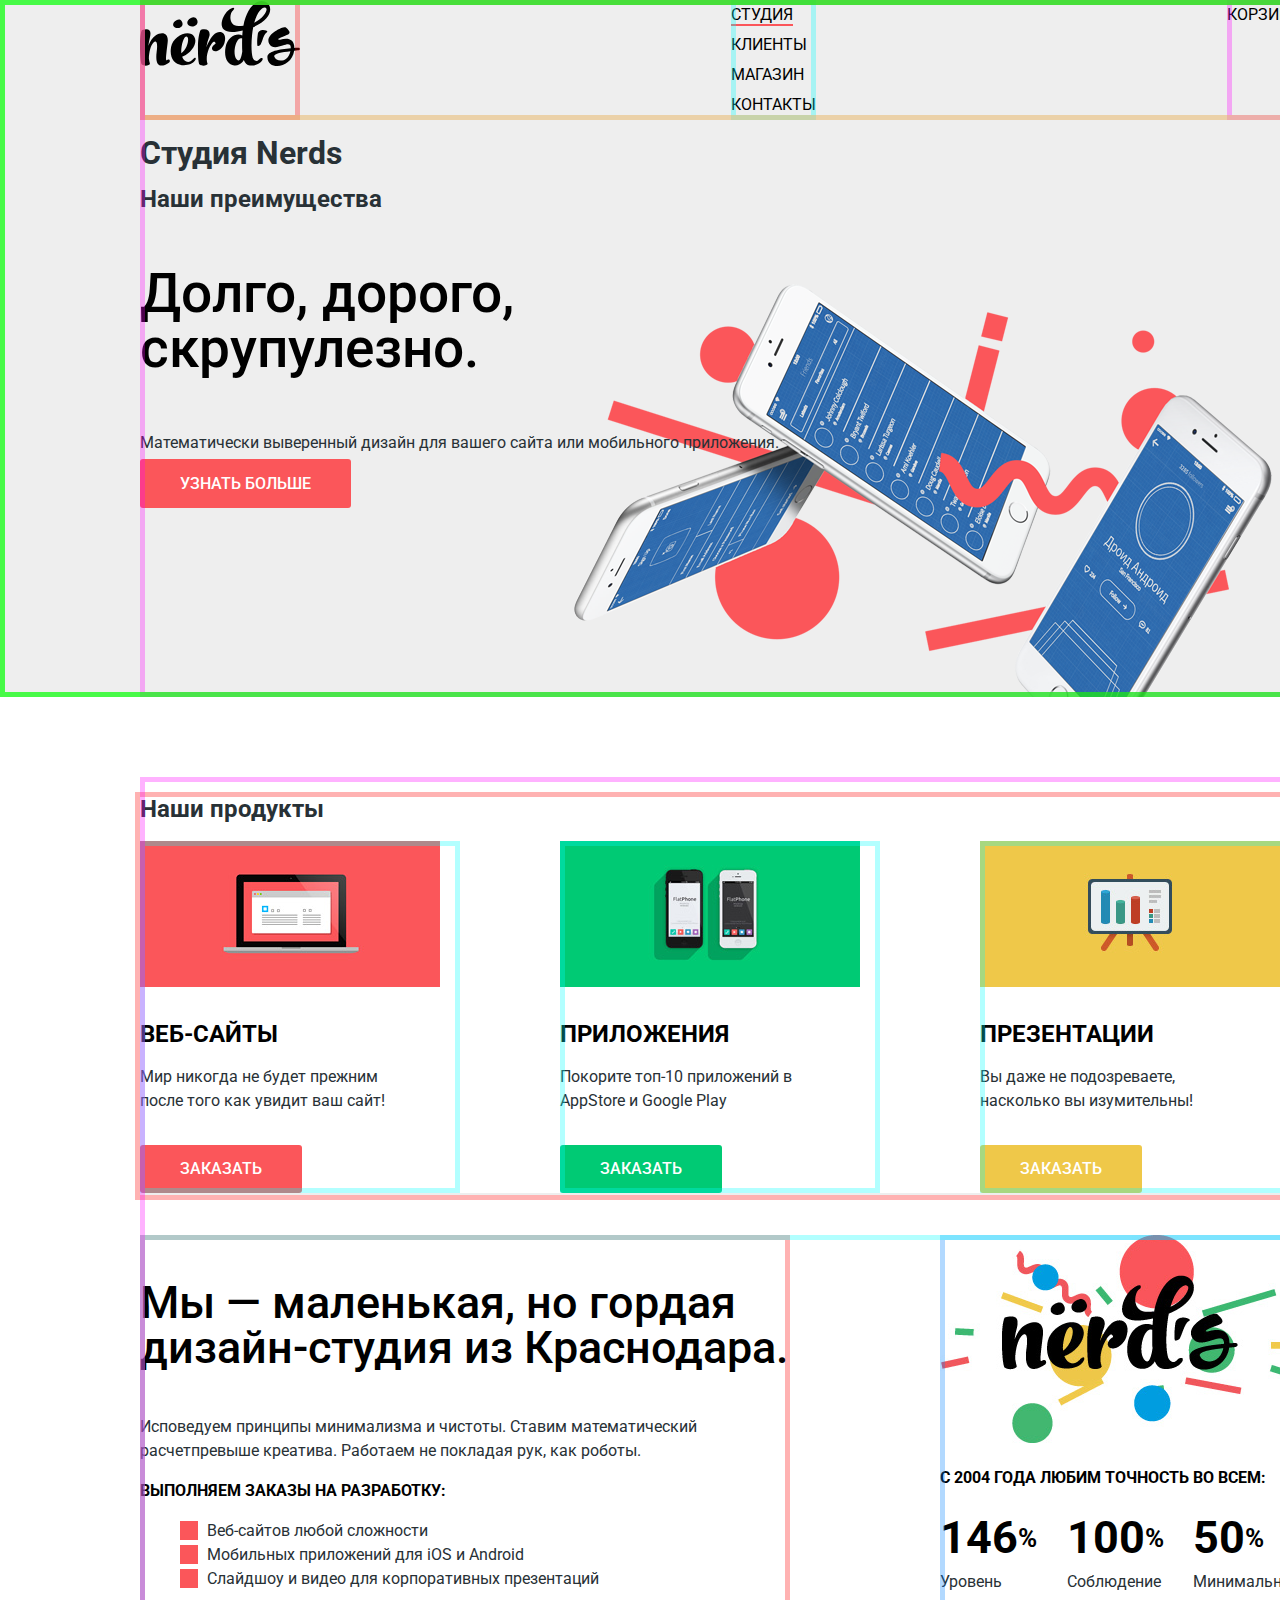
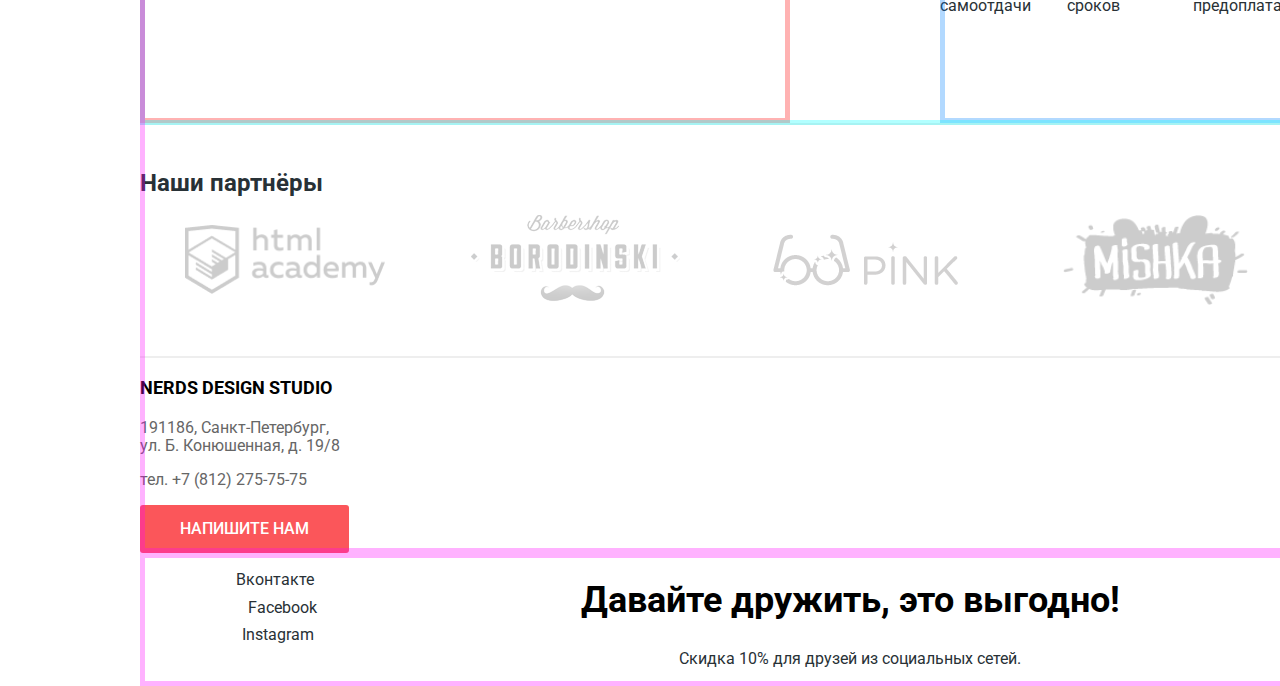
==== index.html @ 09bc208f "Adds grid for index.html" ====
<!DOCTYPE html>
<html class="page" lang="ru">

<head>
  <meta charset="UTF-8">
  <meta name="viewport" content="width=device-width, initial-scale=1.0">
  <title>Студия Nerds</title>
  <link rel="preconnect" href="https://fonts.googleapis.com">
  <link rel="preconnect" href="https://fonts.gstatic.com" crossorigin>
  <link href="https://fonts.googleapis.com/css2?family=Roboto:wght@400;500;700&display=swap" rel="stylesheet">
  <link rel="stylesheet" href="css/normalize.css">
  <link rel="stylesheet" href="css/style.css">
  <link rel="icon" href="favicon.ico">
  <link rel="icon" href="favicon/icon.svg" type="image/svg+xml">
  <link rel="apple-touch-icon" href="favicon/180.png">
  <link rel="manifest" href="manifest.webmanifest">
</head>

<body class="page-body">

  <header class="main-header">
    <div class="container">
      <nav class="main-navigation">
        <a class="main-header-logo">
          <img src="img/logo.svg" alt="Логотип студии Nerds" width="160" height="65">
        </a>
        <ul class="site-navigation">
          <li class="site-navigation-current">
            <a>Студия</a>
          </li>
          <li>
            <a href="blank.html">Клиенты</a>
          </li>
          <li>
            <a href="catalog.html">Магазин</a>
          </li>
          <li>
            <a href="blank.html">Контакты</a>
          </li>
        </ul>
        <div class="user-navigation">
          <a class="cart-link" href="#">Корзина</a>
        </div>
      </nav>

      <h1>Студия Nerds</h1>

      <section class="features">
        <h2>Наши преимущества</h2>
        <ul class="features-list">
          <li class="features-item">
            <h3>Долго, дорого, <br>скрупулезно.</h3>
            <p>Математически выверенный дизайн для вашего сайта или мобильного приложения.</p>
            <a class="button" href="blank.html">Узнать больше</a>
          </li>
          <!--
        <li class="features-item">
          <h3>Любим математику как никто другой</h3>
          <p>Никакого креатива, только математические формулы для расчета идеальных пропорций</p>
          <a class="button" href="blank.html">Узнать больше</a>
        </li>
        <li class="features-item">
            <h3>Только ночь, только хардкор</h3>
            <p>Работать днем, как все? Мы против этого. Ближе к полуночи работа только начинается.</p>
            <a class="button" href="blank.html">Узнать больше</a>
        </li>
        -->
        </ul>
      </section>

    </div>
  </header>

  <main class="container">

    <section class="products">
      <h2>Наши продукты</h2>
      <ul class="products-list">
        <li class="products-item">
          <h3>Веб-сайты</h3>
          <p>Мир никогда не будет прежним после того как увидит ваш сайт!</p>
          <div class="products-image">
            <img src="img/illustration-1.png" alt="Веб-сайт" width="300" height="146">
          </div>
          <button class="button products-button products-button-site" type="button">Заказать</button>
        </li>
        <li class="products-item">
          <h3>Приложения</h3>
          <p>Покорите топ-10 приложений в AppStore и Google Play</p>
          <div class="products-image">
            <img src="img/illustration-2.png" alt="Приложение" width="300" height="146">
          </div>
          <button class="button products-button products-button-app" type="button">Заказать</button>
        </li>
        <li class="products-item">
          <h3>Презентации</h3>
          <p>Вы даже не подозреваете, насколько вы изумительны!</p>
          <div class="products-image">
            <img src="img/illustration-3.png" alt="Презентация" width="300" height="146">
          </div>
          <button class="button products-button products-button-presentaion" type="button">Заказать</button>
        </li>
      </ul>
    </section>

    <section class="about">
      <!-- <h2>О студии</h2> -->
      <div class="about-text">
        <p class="about-intro">Мы — маленькая, но гордая<br> дизайн-студия из Краснодара.</p>
        <p>Исповедуем принципы минимализма и чистоты. Ставим математический расчетпревыше креатива. Работаем не покладая
          рук, как роботы.</p>
        <p class="about-list-header">Выполняем заказы на разработку:</p>
        <ul class="about-list">
          <li>Веб-сайтов любой сложности</li>
          <li>Мобильных приложений для iOS и Android</li>
          <li>Слайдшоу и видео для корпоративных презентаций</li>
        </ul>
      </div>
      <div class="about-statistics">
        <img src="img/nerds-illustration.png" alt="Логотип Nerds" width="360" height="208">
        <p class="about-list-header">с 2004 года Любим точность во всем:</p>
        <dl class="about-table">
          <div class="about-table-item">
            <dt class="about-table-header">146<span>%</span></dt>
            <dd class="about-table-text">Уровень самоотдачи</dd>
          </div>
          <div class="about-table-item">
            <dt class="about-table-header">100<span>%</span></dt>
            <dd class="about-table-text">Соблюдение сроков</dd>
          </div>
          <div class="about-table-item">
            <dt class="about-table-header">50<span>%</span></dt>
            <dd class="about-table-text">Минимальная предоплата</dd>
          </div>
        </dl>
      </div>
    </section>

    <section class="partners">
      <h2>Наши партнёры</h2>
      <ul class="partners-list">
        <li class="partners-item">
          <a class="partners-link" href="blank.html" target="_blank">
            <!-- <span>HTML Academy</span> -->
            <img src="img/htmlacademi.png" width="200" height="68" alt="Бородинский">
          </a>
        </li>
        <li class="partners-item">
          <a class="partners-link" href="blank.html" target="_blank">
            <!-- <span>Borodinski</span> -->
            <img src="img/borodinski.png" width="209" height="90" alt="Бородинский">
          </a>
        </li>
        <li class="partners-item">
          <a class="partners-link" href="blank.html" target="_blank">
            <!-- <span>Pink</span> -->
            <img src="img/pink.png" width="185" height="52" alt="Бородинский">
          </a>
        </li>
        <li class="partners-item">
          <a class="partners-link" href="blank.html" target="_blank">
            <!-- <span>Mishka</span> -->
            <img src="img/mishka.png" width="185" height="52" alt="Бородинский">
          </a>
        </li>
      </ul>
    </section>

    <section class="contacts">
      <div>
        <h2>Nerds design studio</h2>
        <p>
          191186, Санкт-Петербург,<br>
          ул. Б. Конюшенная, д. 19/8<br>
        </p>
        <p>тел. +7 (812) 275-75-75</p>
        <button class="button" type="button">Напишите нам</button>
      </div>
    </section>
  </main>

  <footer class="main-footer">
    <div class="container">
      <section class="footer-social">
        <ul>
          <li>
            <a class="social-button" href="#">
              <span>Вконтакте</span>
              <svg width="27" height="15" viewBox="0 0 27 15" fill="none" xmlns="http://www.w3.org/2000/svg">
                <path
                  d="M16.138 11.51C17.094 11.201 18.318 13.55 19.621 14.449C20.599 15.13 21.348 14.983 21.348 14.983L24.821 14.933C24.821 14.933 26.636 14.821 25.778 13.379C25.707 13.259 25.275 12.31 23.193 10.357C21.016 8.31404 21.311 8.64504 23.932 5.11304C25.529 2.96004 26.168 1.64504 25.968 1.08504C25.776 0.546037 24.603 0.686037 24.603 0.686037L20.69 0.713037C20.309 0.714037 19.986 0.832037 19.839 1.22804C19.836 1.23204 19.218 2.89404 18.394 4.30704C16.653 7.29604 15.958 7.45504 15.67 7.26804C15.009 6.83504 15.176 5.53104 15.176 4.60404C15.176 1.70704 15.608 0.499037 14.33 0.187037C13.903 0.0830374 13.591 0.0150374 12.502 0.00503741C11.11 -0.0159626 9.92797 0.00503743 9.25797 0.334037C8.81297 0.557037 8.47197 1.04604 8.67897 1.07404C8.93897 1.10904 9.52197 1.23404 9.83397 1.66004C10.235 2.21204 10.223 3.44904 10.223 3.44904C10.223 3.44904 10.452 6.86004 9.68297 7.28304C9.15497 7.57304 8.43297 6.98104 6.87997 4.26704C6.08697 2.87904 5.48797 1.34504 5.48797 1.34504C5.48797 1.34504 5.37197 1.06004 5.16197 0.904037C4.91197 0.719037 4.56197 0.660037 4.56197 0.660037L0.84797 0.684037C0.84797 0.684037 0.28997 0.700037 0.0849697 0.946037C-0.0970303 1.16404 0.0699697 1.61404 0.0699697 1.61404C0.0699697 1.61404 2.97897 8.49504 6.27297 11.961C9.29297 15.143 12.725 14.932 12.725 14.932H14.28C14.28 14.932 14.749 14.878 14.989 14.62C15.213 14.38 15.203 13.929 15.203 13.929C15.203 13.929 15.172 11.82 16.138 11.51Z"
                  fill="white" />
              </svg>
            </a>
          </li>
          <li>
            <a class="social-button" href="#">
              <span>Facebook</span>
              <svg width="12" height="22" viewBox="0 0 12 22" fill="none" xmlns="http://www.w3.org/2000/svg">
                <path d="M12 4V0H8C5.79086 0 4 1.79086 4 4V8H0V12H4V22H8V12H12V8H8V4H12Z" fill="white" />
              </svg>
            </a>
          </li>
          <li>
            <a class="social-button" href="#">
              <span>Instagram</span>
              <svg width="21" height="21" viewBox="0 0 21 21" fill="none" xmlns="http://www.w3.org/2000/svg">
                <path fill-rule="evenodd" clip-rule="evenodd"
                  d="M3 0H18C19.65 0 21 1.35 21 3V18C21 19.65 19.65 21 18 21H3C1.35 21 0 19.65 0 18V3C0 1.35 1.35 0 3 0ZM14 10.5C14 8.57 12.43 7 10.5 7C8.57 7 7 8.57 7 10.5C7 12.43 8.57 14 10.5 14C12.43 14 14 12.43 14 10.5ZM3 18V9H4.181C4.0626 9.49127 4.00186 9.99467 4 10.5C4 14.0899 6.91015 17 10.5 17C14.0899 17 17 14.0899 17 10.5C16.9986 9.99464 16.9379 9.49118 16.819 9H18V18H3ZM14 7H18V3H14V7Z"
                  fill="white" />
              </svg>
            </a>
          </li>
        </ul>
        <div>
          <h2>Давайте дружить, это выгодно!</h2>
          <p>Скидка 10% для друзей из социальных сетей.</p>
        </div>
      </section>

    </div>
  </footer>

  <!-- <section class="modal">
    <h2>Напишите нам</h2>
    <form class="modal-form" action="https://echo.htmlacademy.ru" method="POST">
      <p>
        <label for="email-name">Ваше имя:</label>
        <input id="email-name" type="text" name="name" placeholder="Имя Фамилия">
      </p>
      <p>
        <label for="email-name">Ваш email:</label>
        <input id="email-name" type="email" name="email" placeholder="email@example.com ">
      </p>
      <label for="email-text">Текст письма:</label><br>
      <textarea name="text" id="email-text" cols="30" rows="10">В свободной форме</textarea>
      <button class="button" type="submit">Отправить</button>
    </form>
    <button class="modal-close" type="button">Закрыть</button>
  </section> -->
</body>

</html>
---- css/style.css ----
/* Variables */

:root {
  
  --basic-black: #000000;

  --basic-gray-extra-light: #EEEEEE;
  --basic-gray-light: #DFDFDF;
  --basic-gray-dark: #D5D5D5;
  --basic-gray-stroke: #D7DCDE;
  --basic-gray-extra-dark: #666666;
  --basic-gray-super-dark: #444444;
  --basic-gray: #283136;


  --basic-white: #FFFFFF;

  --basic-red: #FB565A;
  --basic-red-dark: #E74246;
  --basic-red-extra-dark: #D7373B;

  --basic-green: #00CA74;
  --basic-green-dark: #00BC6C;
  --basic-green-extra-dark: #00AA62;

  --basic-yellow: #EFC849;
  --basic-yellow-dark: #EAB534;
  --basic-yellow-extra-dark: #E5A722;

}

/* Global */

.page-body {
  min-width: 1440px;
  margin: 0;
  padding: 0;
  font-family: "Roboto", Arial, sans-serif;
  font-size: 16px;
  line-height: 24px;
  font-weight: 400;
  color: var(--basic-gray);
  background-color: var(--basic-white);

  min-height: 100%;
  display: grid;
  grid-template-rows: min-content 1fr min-content;
  align-content: flex-start;
}

a {
  text-decoration: none;
}

img {
  max-width: 100%;
  height: auto;
}


/* Grid */

.page {
  height: 100%;
}

/* Main header */

.main-header {
  margin-bottom: 80px;
  background-color: var(--basic-gray-extra-light);
  outline: 5px solid rgba(0, 255, 0, 0.7);
  outline-offset: -5px;
}

/* Main navigation */

.main-navigation {
  display: grid;
  grid-template-columns: 180px 1fr min-content;
  line-height: 30px;
  color: var(--basic-black);
  text-transform: uppercase;
  outline: 5px solid rgba(231, 182, 103, 0.517);
  outline-offset: -5px;
  margin-bottom: 0;
}

/* Container */

.container {
  width: 1160px;
  margin: 0 auto;
  outline: 5px solid rgba(255, 0, 255, 0.3);
  outline-offset: -5px;
}

/* Logo */

.main-header-logo {
  justify-self: start;
  outline: 5px solid rgba(255, 0, 0, 0.3);
  outline-offset: -5px;
}

/* Site navigation */

.site-navigation {
  margin: 0;
  padding: 0;
  justify-self: center;
  list-style: none;
  outline: 5px solid rgba(0, 255, 255, 0.3);
  outline-offset: -5px;
}

.site-navigation-current a:not([href]) {
  border-bottom: 2px solid var(--basic-red);
}

/* User navigation */

.user-navigation {
  justify-self: end;
  outline: 5px solid rgba(255, 0, 255, 0.3);
  outline-offset: -5px;
}

.site-navigation a,
.user-navigation a {
  color: var(--basic-black);
}

.site-navigation a:hover,
.site-navigation a:focus,
.user-navigation a:hover,
.user-navigation a:focus {
  color: var(--basic-red);
}

.site-navigation a:active,
.user-navigation a:active {
  color: var(--basic-black);
  opacity: 0.3;
}

/* Features */

.features {
  background-color: var(--basic-gray-extra-light);
}

.features-list {
  margin: 0;
  padding: 0;
  list-style: none;
  background-color: #EEEEEE;
}

.features-item {
  min-height: 431px;
  background-image: url("../img/index-slide-1.png");
  background-position: 100% 0%;
  background-repeat: no-repeat;
  /* background-position: 100% 50%;
  background-repeat: no-repeat; */
}

.features-item h3 {
  color: var(--basic-black);
  font-size: 55px;
  line-height: 55px;
  font-weight: 500;
}

/* Products */

.products {
  border-bottom: 2px solid var(--basic-gray-extra-light);
  outline: 5px solid rgba(255, 0, 0 , 0.3);
  margin-bottom: 40px;
}

.products-list {
  display: grid;
  grid-template-columns: 1fr 1fr 1fr;
  column-gap: 100px;
  margin: 0;
  padding: 0;
  list-style: none;
}

.products-item {
  display: grid;
  justify-content: left;
  outline: 5px solid rgba(0, 255, 255 , 0.3);
  outline-offset: -5px;
}

.products-image {
  margin-bottom: 25px;
  order: -1;
}

.products-button {
  justify-self: left;
}

.products-item h3 {
  color: var(--basic-black);
  font-size: 24px;
  line-height: 30px;
  font-weight: 700;
  text-transform: uppercase;
  margin: 0;
  margin-bottom: 16px;
}

.products-item p {
  width: 260px;
  margin: 0;
  margin-bottom: 32px;
}

/* About */

.about {
  min-height: 488px;
  display: grid;
  grid-template-columns: 650px 360px;
  grid-gap: 150px;
  border-bottom: 2px solid var(--basic-gray-extra-light);
  margin-bottom: 46px;

  outline: 5px solid rgba(0, 255, 255 , 0.3);
  outline-offset: -5px;
}

.about-text {
  outline: 5px solid rgba(255, 0, 0, 0.3);
  outline-offset: -5px;
}

.about-intro {
  color: var(--basic-black);
  font-size: 45px;
  line-height: 45px;
  font-weight: 500;
}

.about-list-header {
  color: var(--basic-black);
  font-weight: 700;
  text-transform: uppercase;
}

.about-list {
  list-style: none;
}

.about-list li::before {
  content: "";
  background: var(--basic-red);
  padding-inline: 1ch;
  margin-inline-end: 1ch;
}

.about-statistics {
  outline: 5px solid rgba(0, 128, 255, 0.3);
  outline-offset: -5px;
}

.about-table-header {
  color: var(--basic-black);
  font-size: 45px;
  line-height: 64px;
  font-weight: 700;
}

.about-table {
  display: grid;
  grid-template-columns: 1fr 1fr 1fr;
  column-gap: 20px;
}

.about-table-header span {
  font-size: 26px;
  vertical-align: top;
}

.about-table-text {
  margin: 0;
}

/* Partners */

.partners {
  border-bottom: 2px solid var(--basic-gray-extra-light);
  padding-bottom: 44px;
}

.partners-list {
  display: grid;
  align-items: center;
  grid-template-columns: 1fr 1fr 1fr 1fr;
  margin: 0;
  padding: 0;
  list-style: none;
}

.partners-item {
  justify-self: center;
}

.partners-item img {
  opacity: 0.2;
  transition: 0.5s;
}

.partners-item img:hover,
.partners-item img:focus {
  opacity: 1;
}

.partners-item img:active {
  opacity: 0.1;
}

/* Contacts */

.contacts {
  color: var(--basic-gray-extra-dark);
  line-height: 18px;
}

.contacts h2 {
  color: var(--basic-black);
  font-size: 18px;
  line-height: 30px;
  font-weight: 700;
  text-transform: uppercase;
}

/* Button */

.button {
  font: inherit;
  text-align: center;
  color: var(--basic-white);
  vertical-align: middle;
  background-color: var(--basic-red);
  border: none;
  padding: 15px 40px;
  font-weight: 500;
  font-size: 16px;
  line-height: 18px;
  text-transform: uppercase;
  border-radius: 3px;
}

.button.products-button-app {
  background-color: var(--basic-green);
}

.button.products-button-presentaion {
  background-color: var(--basic-yellow);
}

.button.filter-button {
  width: 100%;
  color: var(--basic-black);
  background-color: var(--basic-gray-extra-light);
}

.button:hover,
.button:focus {
  background-color: var(--basic-red-dark);
}

.button.products-button-app:hover,
.button.products-button-app:focus {
  background-color: var(--basic-green-dark);
}

.button.products-button-presentaion:hover,
.button.products-button-presentaion:focus {
  background-color: var(--basic-yellow-dark);
}

.button.filter-button:hover,
.button.filter-button:focus {
  background-color: var(--basic-gray-light);
}

.button:active {
  background-color: var(--basic-red-extra-dark);
  box-shadow: inset 0px 3px 0px rgba(0, 1, 1, 0.1);
  color: rgba(255, 255, 255, 0.3);
}

.button.products-button-app:active {
  background-color: var(--basic-green-extra-dark);
}

.button.products-button-presentaion:active {
  background-color: var(--basic-gray-dark);
  box-shadow: inset 0px 3px 0px rgba(0, 1, 1, 0.1);
  color: rgba(0, 0, 0, 0.3);
}

.button.filter-button:active {
  background-color: var(--basic-gray-light);
}

.button.disabled,
.button:disabled {
  cursor: default;
  opacity: 0.3;
  background-color: var(--basic-black);
}

/* Inner page */

.page-title {
  color: var(--basic-black);
  font-size: 55px;
  line-height: 55px;
  font-weight: 500;
  background-color: var(--basic-gray-extra-light);
  text-align: center;
}

/* Filters */

.filter legend {
  color: var(--basic-black);
  font-size: 18px;
  line-height: 30px;
  font-weight: 700;
  text-transform: uppercase;
}

.filter ul {
  list-style: none;
  line-height: 20px;
}

.filter-input-checkbox.disabled + label,
.filter-input-checkbox:disabled + label,
.filter-input-radio.disabled + label,
.filter-input-radio:disabled + label {
  opacity: 0.3;
}

/* Catalog */

.catalog-list {
  list-style: none;
}

.catalog-item {
  background-color: var(--basic-gray-extra-light);
  text-align: center;
}

.catalog-item:hover {
  box-shadow: 0px 6px 15px rgba(0, 0, 0, 0.25);
}

.item-info-title {
  font-size: 18px;
  line-height: 30px;
  font-weight: 700;
  text-transform: uppercase;
}

.item-info-text {
  font-size: 16px;
  line-height: 18px;
}

/* Pagination */

.pagintaion-list {
  list-style: none;
}

.pagination-item a {
  line-height: 18px;
  color: var(--basic-black);
  background-color: var(--basic-gray-extra-light);
  border-radius: 3px;
}

.pagination-item a:hover,
.pagination-item a:focus {
  background-color: var(--basic-gray-dark);
}

.pagination-item a:active {
  color: rgba(0, 0, 0, 0.3);
  box-shadow: inset 0px 3px 0px rgba(0, 1, 1, 0.1);
}

.pagination-item .pagination-item-current a,
.pagination-item-current a:hover,
.pagination-item-current a:focus,
.pagination-item-current a:active {
  color: red;
  background-color: green;
}

/* Footer */

.footer-social {
  display: grid;
  grid-template-columns: 260px 1fr;
  line-height: 22px;
  text-align: center;
}

.footer-social ul {;
  list-style: none;
}

.footer-social h2 {
  color: var(--basic-black);
  font-size: 36px;
  line-height: 36px;
  font-weight: 700;
}

/* Social button */

.social-button {
  color: inherit;
}

.social-button:hover,
.social-button:focus {
  background-color: var(--basic-red);
}

/* Modal */

.modal {
  color: var(--basic-black);
  background-color: var(--basic-white);
}

.modal h2 {
  color: var(--basic-black);
  font-size: 45px;
  line-height: 53px;
  font-weight: 700;
}

.modal-form input[type="text"],
.modal-form input[type="email"],
.modal-form textarea {
  font: inherit;
  color: var(--basic-gray-super-dark);
  opacity: 0.5;
  background-color: transparent;
  border: 2px solid var(--basic-gray-stroke);
  border-radius: 3px;
  padding: 16px;
  font-size: 16px;
  line-height: 18px;
}
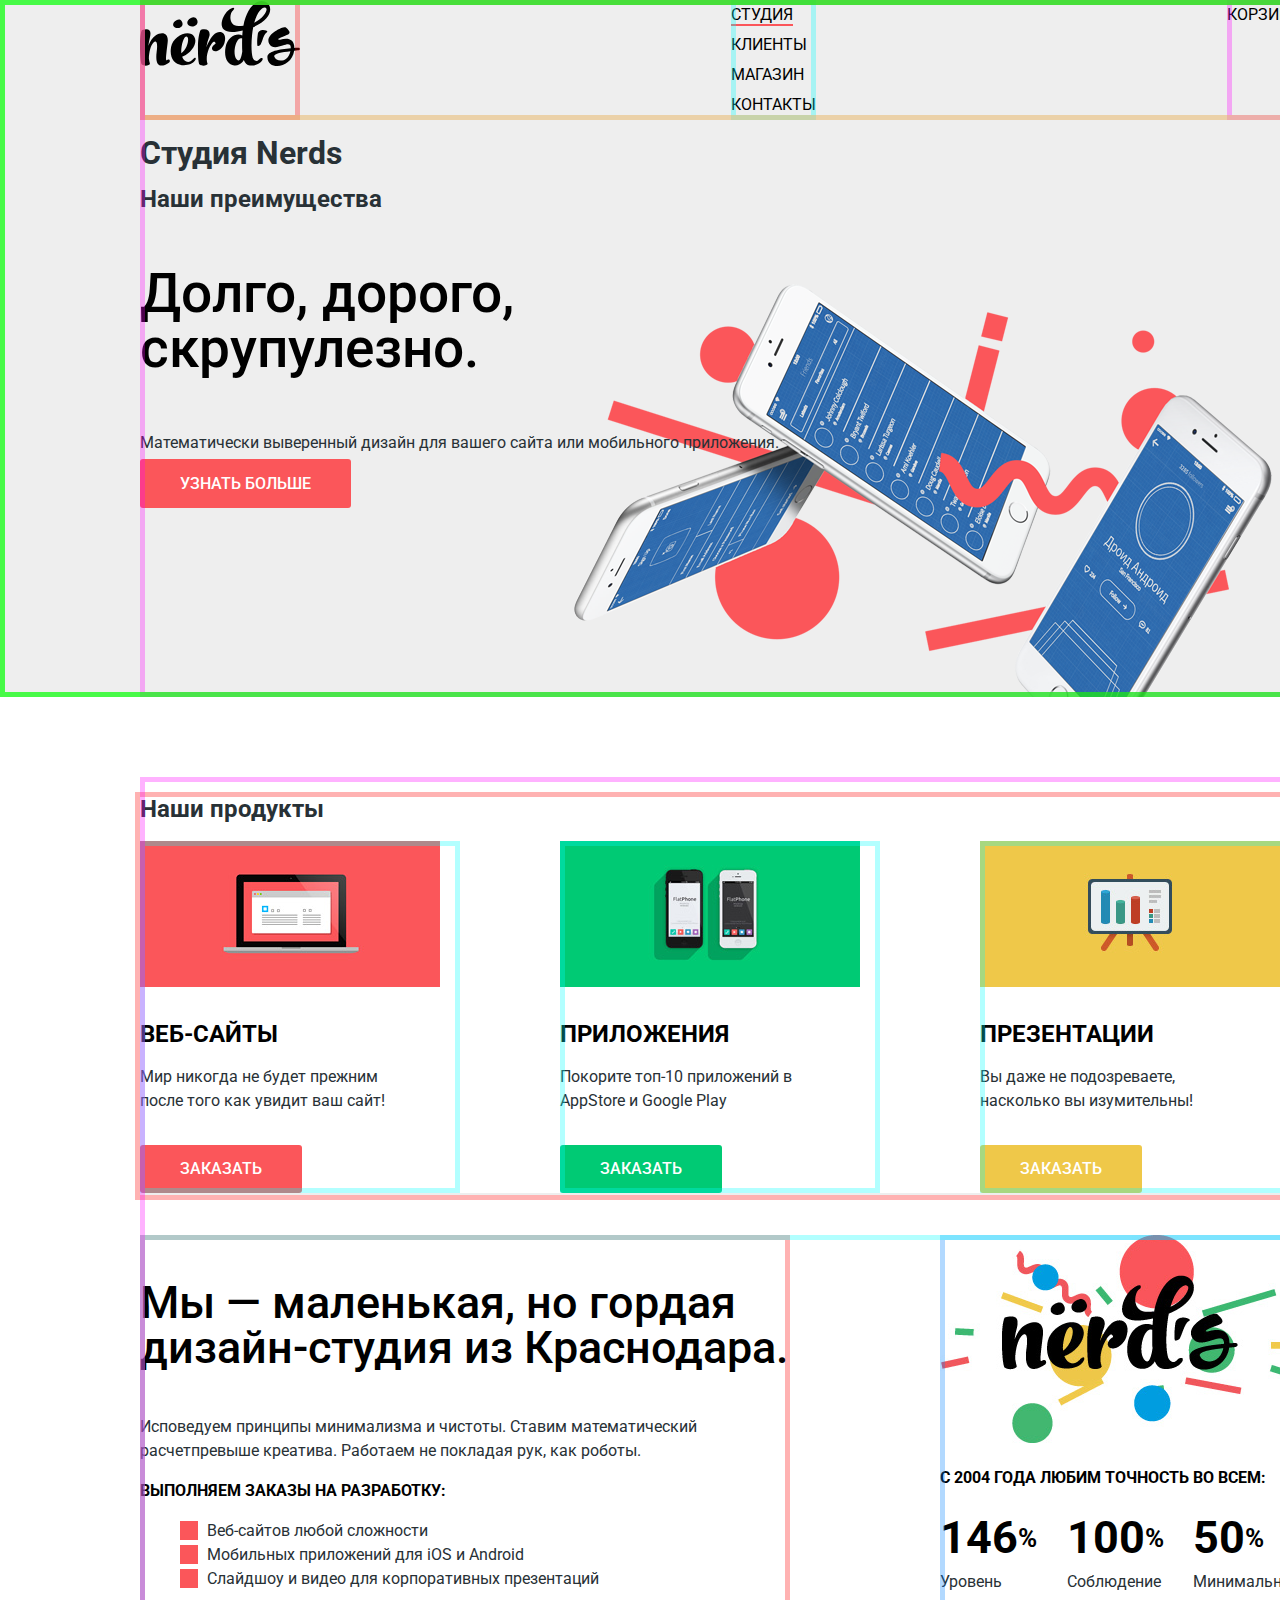
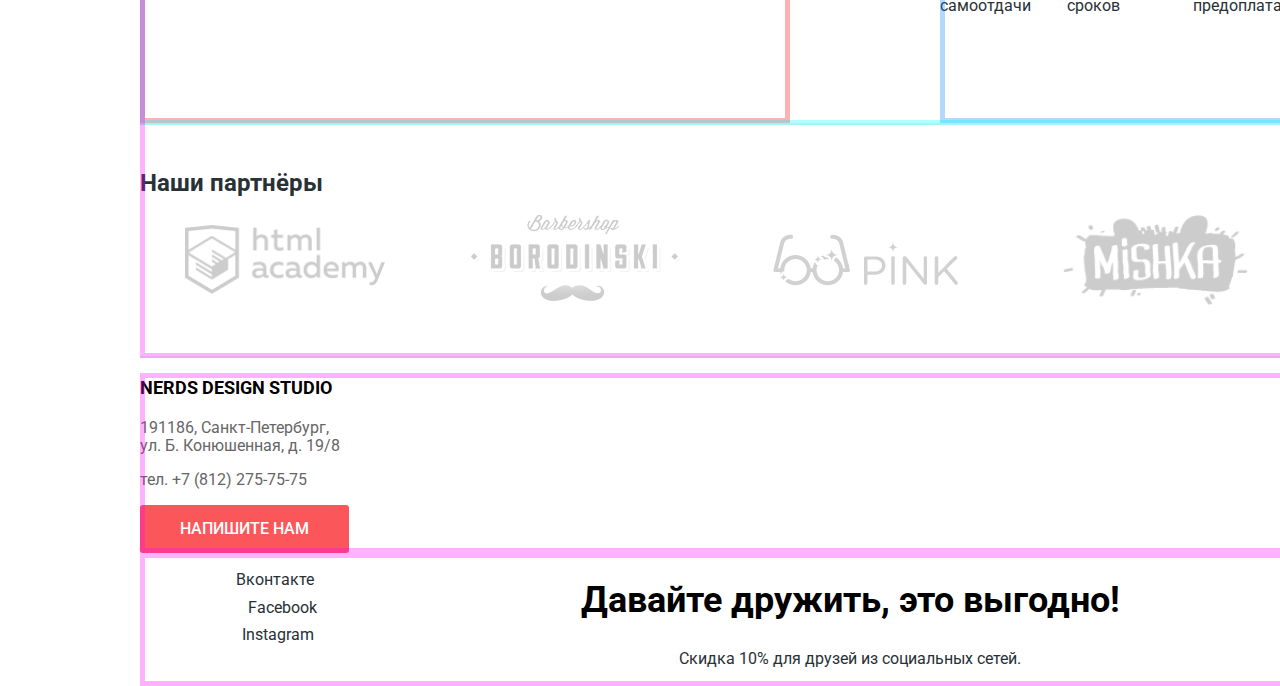
==== commit f4531e46: "Adds grid for catalog" ====
--- a/index.html
+++ b/index.html
@@ -166,20 +166,23 @@
       </ul>
     </section>
 
+
+  </main>
+
+  <footer class="main-footer">
     <section class="contacts">
-      <div>
-        <h2>Nerds design studio</h2>
-        <p>
-          191186, Санкт-Петербург,<br>
-          ул. Б. Конюшенная, д. 19/8<br>
-        </p>
-        <p>тел. +7 (812) 275-75-75</p>
-        <button class="button" type="button">Напишите нам</button>
+      <div class="container">
+        <div>
+          <h2>Nerds design studio</h2>
+          <p>
+            191186, Санкт-Петербург,<br>
+            ул. Б. Конюшенная, д. 19/8<br>
+          </p>
+          <p>тел. +7 (812) 275-75-75</p>
+          <button class="button" type="button">Напишите нам</button>
+        </div>
       </div>
     </section>
-  </main>
-
-  <footer class="main-footer">
     <div class="container">
       <section class="footer-social">
         <ul>
@@ -217,7 +220,6 @@
           <p>Скидка 10% для друзей из социальных сетей.</p>
         </div>
       </section>
-
     </div>
   </footer>
 
--- a/css/style.css
+++ b/css/style.css
@@ -31,7 +31,7 @@
 
 /* Global */
 
-.page-body {
+body {
   min-width: 1440px;
   margin: 0;
   padding: 0;
@@ -41,11 +41,6 @@
   font-weight: 400;
   color: var(--basic-gray);
   background-color: var(--basic-white);
-
-  min-height: 100%;
-  display: grid;
-  grid-template-rows: min-content 1fr min-content;
-  align-content: flex-start;
 }
 
 a {
@@ -62,6 +57,56 @@
 
 .page {
   height: 100%;
+}
+
+.page-body {
+  min-height: 100%;
+  display: grid;
+  grid-template-rows: min-content 1fr min-content;
+  align-content: flex-start;
+}
+
+/* Grid for pages */
+
+.page-catalog {
+  display: grid;
+  grid-template-columns: 260px 1fr;
+  align-content: start;
+  outline: 5px solid rgba(255, 0, 0, 0.7);
+  outline-offset: -5px;
+}
+
+.page-catalog .page-title {
+  grid-column: 1 / -1;
+  margin-bottom: 55px;
+  outline: 5px solid rgba(0, 255, 0, 0.7);
+  outline-offset: -5px;
+}
+
+.page-catalog .filter {
+  grid-column: 1 / 2;
+  outline: 5px solid rgba(255, 0, 255, 0.7);
+  outline-offset: -5px;
+
+}
+
+.page-catalog .catalog {
+  grid-column: 2 / 3;
+  margin-left: 140px;
+  outline: 5px solid rgba(229, 255, 0, 0.7);
+  outline-offset: -5px;
+}
+
+.page-catalog .catalog-sort {
+  grid-column: 2 / 3;
+  grid-row: 2 / 3;
+  outline: 5px solid rgba(0, 255, 119, 0.7);
+  outline-offset: -5px;
+}
+
+.page-catalog .catalog-list {
+  outline: 5px solid rgba(55, 0, 255, 0.7);
+  outline-offset: -5px;
 }
 
 /* Main header */
@@ -421,7 +466,15 @@
 
 /* Inner page */
 
+.inner-page .main-header {
+  margin-bottom: 0;
+}
+
 .page-title {
+  margin: 0;
+  padding: 0;
+  padding-top: 78px;
+  padding-bottom: 108px;
   color: var(--basic-black);
   font-size: 55px;
   line-height: 55px;
@@ -432,6 +485,10 @@
 
 /* Filters */
 
+.filters {
+
+}
+
 .filter legend {
   color: var(--basic-black);
   font-size: 18px;
@@ -452,9 +509,21 @@
   opacity: 0.3;
 }
 
+/* Sort */
+
+.sort {
+
+}
+
 /* Catalog */
 
+.catalog {
+
+}
+
 .catalog-list {
+  margin:  0;
+  padding: 0;
   list-style: none;
 }
 
@@ -519,7 +588,7 @@
   text-align: center;
 }
 
-.footer-social ul {;
+.footer-social ul {
   list-style: none;
 }
 
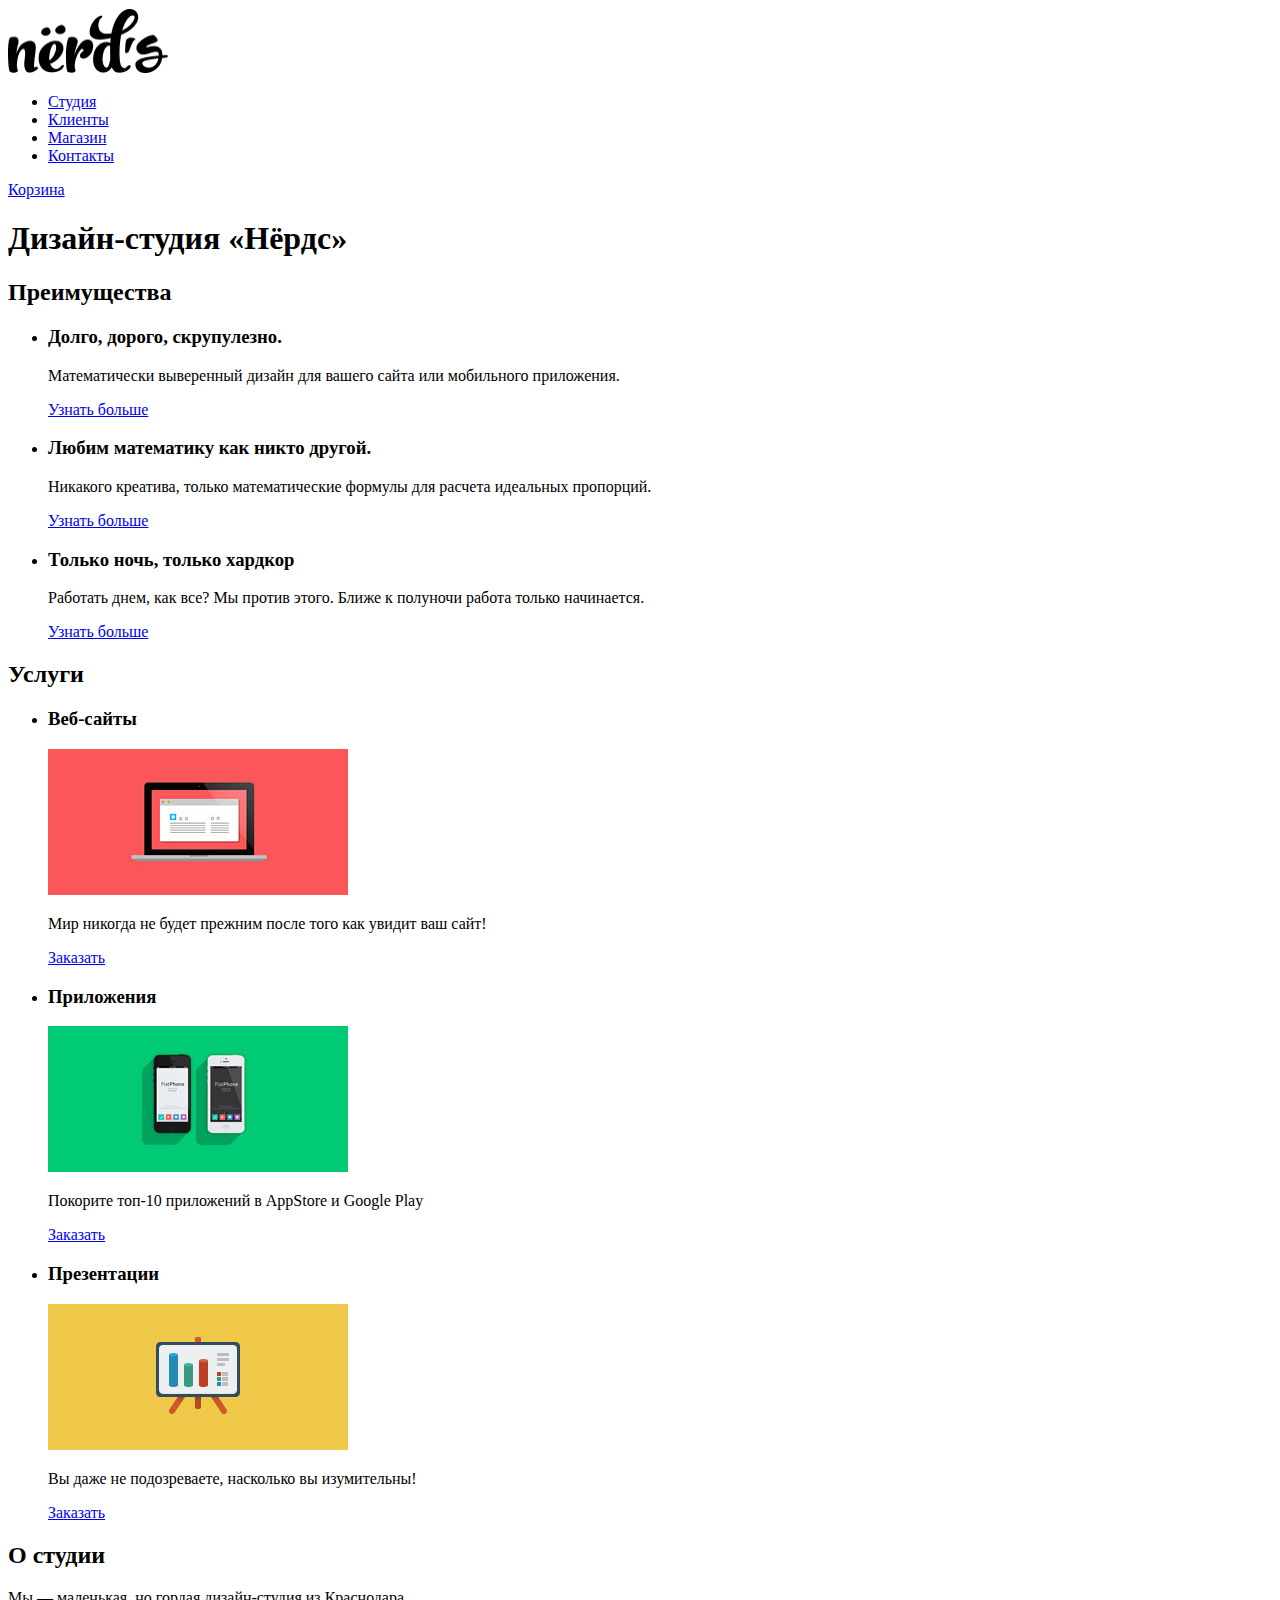
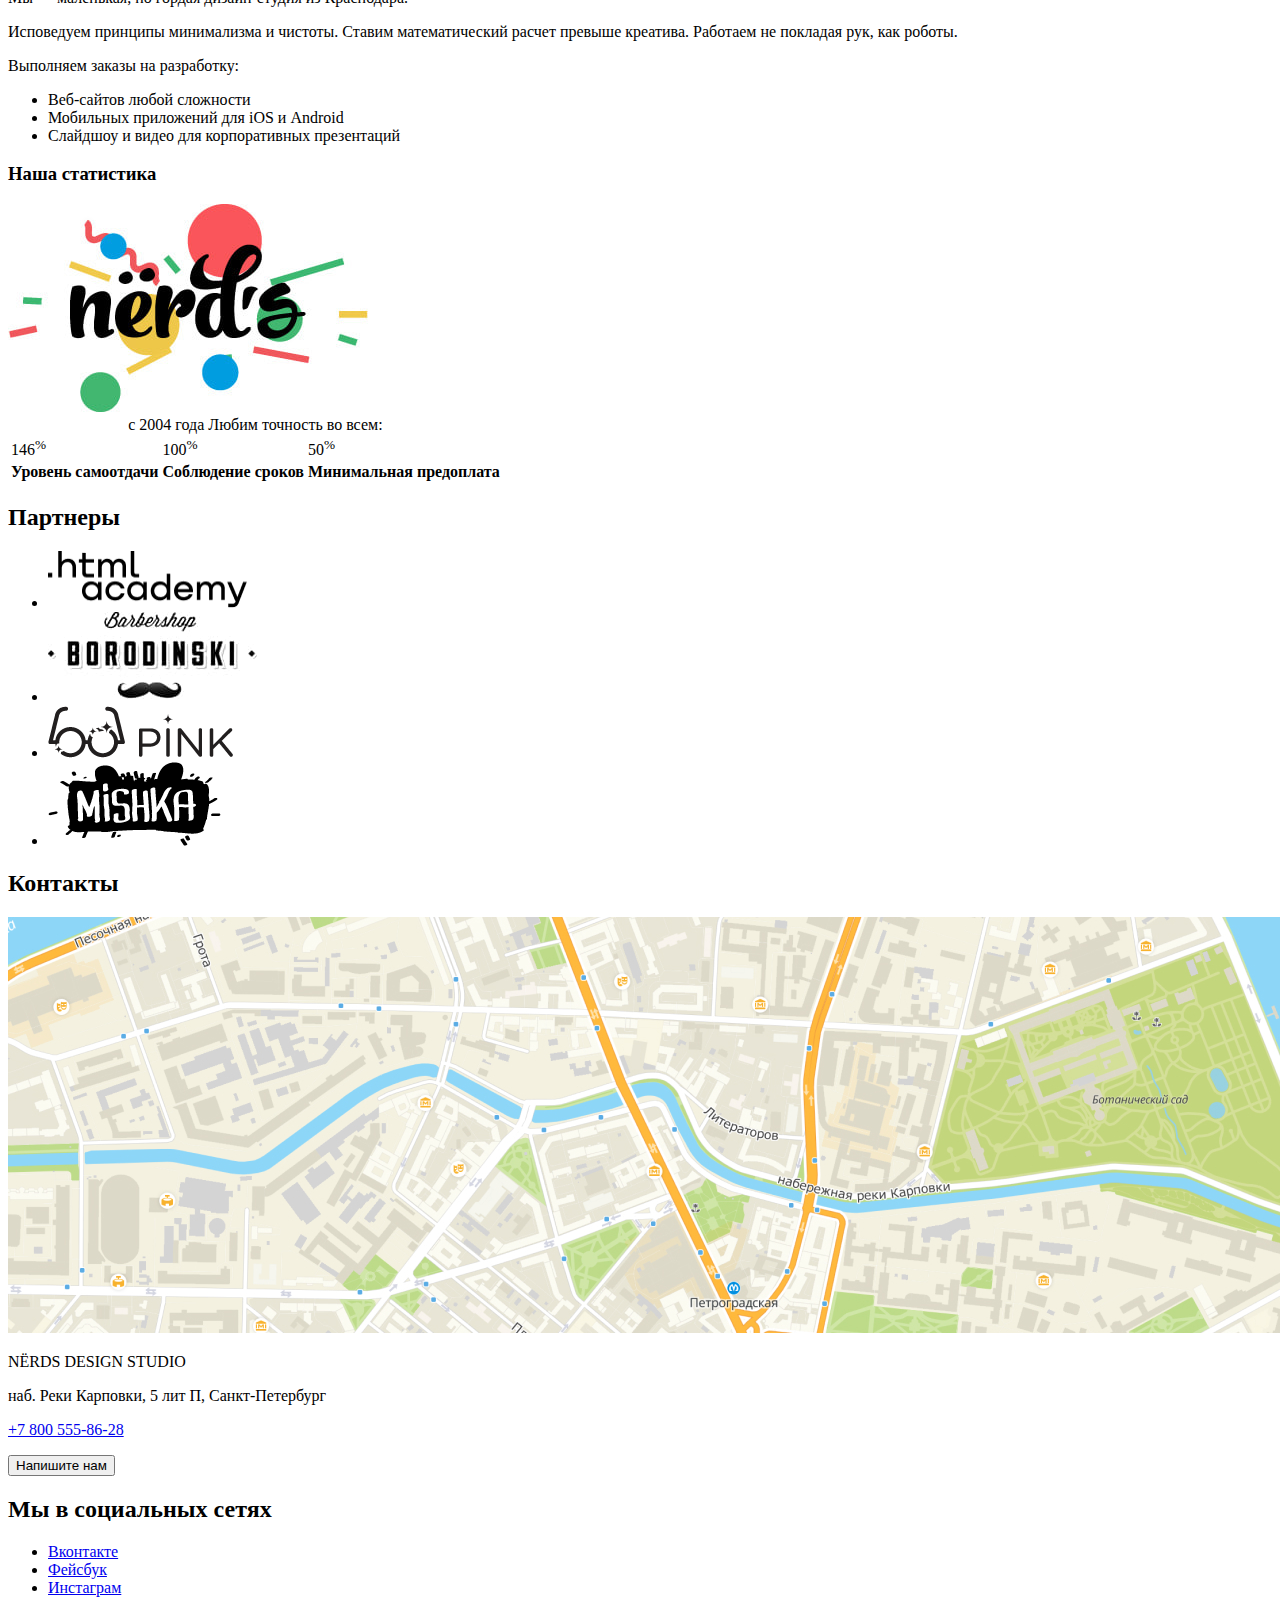
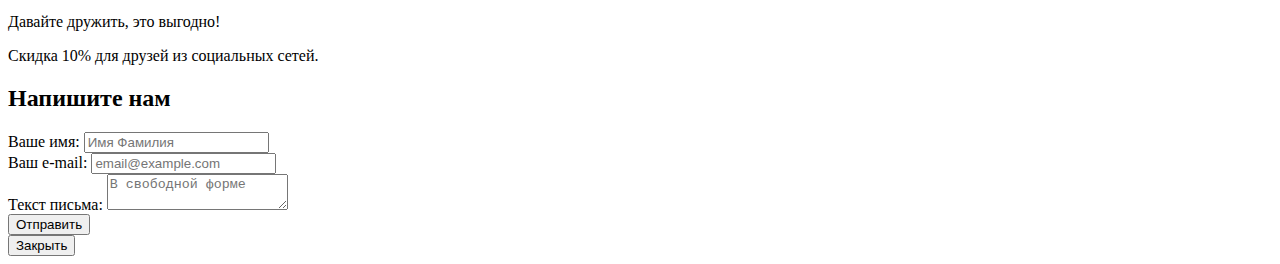
==== commit e8d6576e: "Переделал разметку и графику для всех страниц" ====
--- a/index.html
+++ b/index.html
@@ -1,245 +1,196 @@
 <!DOCTYPE html>
-<html class="page" lang="ru">
+<html lang="ru">
 
 <head>
-  <meta charset="UTF-8">
-  <meta name="viewport" content="width=device-width, initial-scale=1.0">
-  <title>Студия Nerds</title>
-  <link rel="preconnect" href="https://fonts.googleapis.com">
-  <link rel="preconnect" href="https://fonts.gstatic.com" crossorigin>
-  <link href="https://fonts.googleapis.com/css2?family=Roboto:wght@400;500;700&display=swap" rel="stylesheet">
-  <link rel="stylesheet" href="css/normalize.css">
-  <link rel="stylesheet" href="css/style.css">
-  <link rel="icon" href="favicon.ico">
-  <link rel="icon" href="favicon/icon.svg" type="image/svg+xml">
-  <link rel="apple-touch-icon" href="favicon/180.png">
-  <link rel="manifest" href="manifest.webmanifest">
+  <meta charset="utf-8">
+  <title>Дизайн-студия «Нёрдс»</title>
+  <link rel="icon" href="favicon.ico"> <!-- 32×32 -->
+  <link rel="icon" href="img/favicons/icon.svg" type="image/svg+xml">
+  <link rel="apple-touch-icon" href="img/favicons/180.png">
 </head>
 
-<body class="page-body">
+<body>
 
   <header class="main-header">
-    <div class="container">
-      <nav class="main-navigation">
-        <a class="main-header-logo">
-          <img src="img/logo.svg" alt="Логотип студии Nerds" width="160" height="65">
-        </a>
-        <ul class="site-navigation">
-          <li class="site-navigation-current">
-            <a>Студия</a>
-          </li>
-          <li>
-            <a href="blank.html">Клиенты</a>
-          </li>
-          <li>
-            <a href="catalog.html">Магазин</a>
-          </li>
-          <li>
-            <a href="blank.html">Контакты</a>
-          </li>
-        </ul>
-        <div class="user-navigation">
-          <a class="cart-link" href="#">Корзина</a>
-        </div>
-      </nav>
+    <nav>
+      <a>
+        <img src="img/nerds-logo.png" width="160" height="65" alt="">
+      </a>
+      <ul>
+        <li><a href="index.html">Студия</a></li>
+        <li><a href="blank.html">Клиенты</a></li>
+        <li><a href="catalog.html">Магазин</a></li>
+        <li><a href="blank.html">Контакты</a></li>
+      </ul>
+      <!-- Тут иконка для корзины -->
+      <a href="blank.html">Корзина</a>
+    </nav>
 
-      <h1>Студия Nerds</h1>
+    <h1>Дизайн-студия «Нёрдс»</h1>
 
-      <section class="features">
-        <h2>Наши преимущества</h2>
-        <ul class="features-list">
-          <li class="features-item">
-            <h3>Долго, дорого, <br>скрупулезно.</h3>
-            <p>Математически выверенный дизайн для вашего сайта или мобильного приложения.</p>
-            <a class="button" href="blank.html">Узнать больше</a>
-          </li>
-          <!--
-        <li class="features-item">
-          <h3>Любим математику как никто другой</h3>
-          <p>Никакого креатива, только математические формулы для расчета идеальных пропорций</p>
-          <a class="button" href="blank.html">Узнать больше</a>
+    <section>
+      <h2>Преимущества</h2>
+      <!-- Тут ниже слайдер -->
+      <ul>
+        <li>
+          <h3>Долго, дорого, скрупулезно.</h3>
+          <p>Математически выверенный дизайн для вашего сайта или мобильного приложения.</p>
+          <a href="blank.html">Узнать больше</a>
         </li>
-        <li class="features-item">
-            <h3>Только ночь, только хардкор</h3>
-            <p>Работать днем, как все? Мы против этого. Ближе к полуночи работа только начинается.</p>
-            <a class="button" href="blank.html">Узнать больше</a>
+        <li>
+          <h3>Любим математику как никто другой.</h3>
+          <p>Никакого креатива, только математические формулы для расчета идеальных пропорций.</p>
+          <a href="blank.html">Узнать больше</a>
         </li>
-        -->
-        </ul>
-      </section>
-
-    </div>
+        <li>
+          <h3>Только ночь, только хардкор</h3>
+          <p>Работать днем, как все? Мы против этого. Ближе к полуночи работа только начинается.</p>
+          <a href="blank.html">Узнать больше</a>
+        </li>
+      </ul>
+    </section>
   </header>
 
-  <main class="container">
-
-    <section class="products">
-      <h2>Наши продукты</h2>
-      <ul class="products-list">
-        <li class="products-item">
+  <main>
+    <section>
+      <h2>Услуги</h2>
+      <ul>
+        <li>
           <h3>Веб-сайты</h3>
+          <p>
+            <img src="img/illustration-1.jpg" alt="" width="300" height="146">
+          </p>
           <p>Мир никогда не будет прежним после того как увидит ваш сайт!</p>
-          <div class="products-image">
-            <img src="img/illustration-1.png" alt="Веб-сайт" width="300" height="146">
-          </div>
-          <button class="button products-button products-button-site" type="button">Заказать</button>
+          <a href="blank.html">Заказать</a>
         </li>
-        <li class="products-item">
+        <li>
           <h3>Приложения</h3>
+          <p>
+            <img src="img/illustration-2.jpg" alt="" width="300" height="146">
+          </p>
           <p>Покорите топ-10 приложений в AppStore и Google Play</p>
-          <div class="products-image">
-            <img src="img/illustration-2.png" alt="Приложение" width="300" height="146">
-          </div>
-          <button class="button products-button products-button-app" type="button">Заказать</button>
+          <a href="blank.html">Заказать</a>
         </li>
-        <li class="products-item">
+        <li>
           <h3>Презентации</h3>
+          <p>
+            <img src="img/illustration-3.jpg" alt="" width="300" height="146">
+          </p>
           <p>Вы даже не подозреваете, насколько вы изумительны!</p>
-          <div class="products-image">
-            <img src="img/illustration-3.png" alt="Презентация" width="300" height="146">
-          </div>
-          <button class="button products-button products-button-presentaion" type="button">Заказать</button>
+          <a href="blank.html">Заказать</a>
         </li>
       </ul>
     </section>
 
-    <section class="about">
-      <!-- <h2>О студии</h2> -->
-      <div class="about-text">
-        <p class="about-intro">Мы — маленькая, но гордая<br> дизайн-студия из Краснодара.</p>
-        <p>Исповедуем принципы минимализма и чистоты. Ставим математический расчетпревыше креатива. Работаем не покладая
-          рук, как роботы.</p>
-        <p class="about-list-header">Выполняем заказы на разработку:</p>
-        <ul class="about-list">
-          <li>Веб-сайтов любой сложности</li>
-          <li>Мобильных приложений для iOS и Android</li>
-          <li>Слайдшоу и видео для корпоративных презентаций</li>
-        </ul>
-      </div>
-      <div class="about-statistics">
-        <img src="img/nerds-illustration.png" alt="Логотип Nerds" width="360" height="208">
-        <p class="about-list-header">с 2004 года Любим точность во всем:</p>
-        <dl class="about-table">
-          <div class="about-table-item">
-            <dt class="about-table-header">146<span>%</span></dt>
-            <dd class="about-table-text">Уровень самоотдачи</dd>
-          </div>
-          <div class="about-table-item">
-            <dt class="about-table-header">100<span>%</span></dt>
-            <dd class="about-table-text">Соблюдение сроков</dd>
-          </div>
-          <div class="about-table-item">
-            <dt class="about-table-header">50<span>%</span></dt>
-            <dd class="about-table-text">Минимальная предоплата</dd>
-          </div>
-        </dl>
-      </div>
+    <section>
+      <h2>О студии</h2>
+      <p>Мы — маленькая, но гордая дизайн-студия из Краснодара.</p>
+      <p>Исповедуем принципы минимализма и чистоты. Ставим математический расчет превыше креатива. Работаем не покладая
+        рук, как роботы.</p>
+      <p>Выполняем заказы на разработку:</p>
+      <ul>
+        <li>Веб-сайтов любой сложности</li>
+        <li>Мобильных приложений для iOS и Android</li>
+        <li>Слайдшоу и видео для корпоративных презентаций</li>
+      </ul>
+      <h3>Наша статистика</h3>
+      <img src="img/nerds-illustration.jpg" alt="" width="360" height="208">
+      <table>
+        <caption>с 2004 года Любим точность во всем:</caption>
+        <tr>
+          <td>146<sup>%</sup></td>
+          <td>100<sup>%</sup></td>
+          <td>50<sup>%</sup></td>
+        </tr>
+        <tr>
+          <th>Уровень самоотдачи</th>
+          <th>Соблюдение сроков</th>
+          <th>Минимальная предоплата</th>
+        </tr>
+      </table>
     </section>
 
-    <section class="partners">
-      <h2>Наши партнёры</h2>
-      <ul class="partners-list">
-        <li class="partners-item">
-          <a class="partners-link" href="blank.html" target="_blank">
-            <!-- <span>HTML Academy</span> -->
-            <img src="img/htmlacademi.png" width="200" height="68" alt="Бородинский">
+    <section>
+      <h2>Партнеры</h2>
+      <ul>
+        <li>
+          <a href="https://htmlacademy.ru/intensive/htmlcss" target="_blank">
+            <img src="img/logo-htmlacademy.png" alt="" width="199" height="57">
           </a>
         </li>
-        <li class="partners-item">
-          <a class="partners-link" href="blank.html" target="_blank">
-            <!-- <span>Borodinski</span> -->
-            <img src="img/borodinski.png" width="209" height="90" alt="Бородинский">
+        <li>
+          <a href="blank.html">
+            <img src="img/logo-borodinski.jpg" alt="" width="209" height="90">
           </a>
         </li>
-        <li class="partners-item">
-          <a class="partners-link" href="blank.html" target="_blank">
-            <!-- <span>Pink</span> -->
-            <img src="img/pink.png" width="185" height="52" alt="Бородинский">
+        <li>
+          <a href="blank.html">
+            <img src="img/logo-pink.png" alt="" width="185" height="52">
           </a>
         </li>
-        <li class="partners-item">
-          <a class="partners-link" href="blank.html" target="_blank">
-            <!-- <span>Mishka</span> -->
-            <img src="img/mishka.png" width="185" height="52" alt="Бородинский">
+        <li>
+          <a href="blank.html">
+            <img src="img/logo-mishka.png" alt="" width="173" height="84">
           </a>
         </li>
       </ul>
     </section>
-
-
   </main>
 
   <footer class="main-footer">
-    <section class="contacts">
-      <div class="container">
-        <div>
-          <h2>Nerds design studio</h2>
-          <p>
-            191186, Санкт-Петербург,<br>
-            ул. Б. Конюшенная, д. 19/8<br>
-          </p>
-          <p>тел. +7 (812) 275-75-75</p>
-          <button class="button" type="button">Напишите нам</button>
-        </div>
-      </div>
+
+    <section>
+      <h2>Контакты</h2>
+      <!-- Здесь будет карта -->
+      <img src="img/map.jpg" alt="" width="1440" height="416">
+      <p>NЁRDS DESIGN STUDIO</p>
+      <p>
+        наб. Реки Карповки, 5 лит П, Санкт-Петербург
+      </p>
+      <p>
+        <a href="tel:+78005558628">+7 800 555-86-28</a>
+      </p>
+      <button type="button">Напишите нам</button>
     </section>
-    <div class="container">
-      <section class="footer-social">
-        <ul>
-          <li>
-            <a class="social-button" href="#">
-              <span>Вконтакте</span>
-              <svg width="27" height="15" viewBox="0 0 27 15" fill="none" xmlns="http://www.w3.org/2000/svg">
-                <path
-                  d="M16.138 11.51C17.094 11.201 18.318 13.55 19.621 14.449C20.599 15.13 21.348 14.983 21.348 14.983L24.821 14.933C24.821 14.933 26.636 14.821 25.778 13.379C25.707 13.259 25.275 12.31 23.193 10.357C21.016 8.31404 21.311 8.64504 23.932 5.11304C25.529 2.96004 26.168 1.64504 25.968 1.08504C25.776 0.546037 24.603 0.686037 24.603 0.686037L20.69 0.713037C20.309 0.714037 19.986 0.832037 19.839 1.22804C19.836 1.23204 19.218 2.89404 18.394 4.30704C16.653 7.29604 15.958 7.45504 15.67 7.26804C15.009 6.83504 15.176 5.53104 15.176 4.60404C15.176 1.70704 15.608 0.499037 14.33 0.187037C13.903 0.0830374 13.591 0.0150374 12.502 0.00503741C11.11 -0.0159626 9.92797 0.00503743 9.25797 0.334037C8.81297 0.557037 8.47197 1.04604 8.67897 1.07404C8.93897 1.10904 9.52197 1.23404 9.83397 1.66004C10.235 2.21204 10.223 3.44904 10.223 3.44904C10.223 3.44904 10.452 6.86004 9.68297 7.28304C9.15497 7.57304 8.43297 6.98104 6.87997 4.26704C6.08697 2.87904 5.48797 1.34504 5.48797 1.34504C5.48797 1.34504 5.37197 1.06004 5.16197 0.904037C4.91197 0.719037 4.56197 0.660037 4.56197 0.660037L0.84797 0.684037C0.84797 0.684037 0.28997 0.700037 0.0849697 0.946037C-0.0970303 1.16404 0.0699697 1.61404 0.0699697 1.61404C0.0699697 1.61404 2.97897 8.49504 6.27297 11.961C9.29297 15.143 12.725 14.932 12.725 14.932H14.28C14.28 14.932 14.749 14.878 14.989 14.62C15.213 14.38 15.203 13.929 15.203 13.929C15.203 13.929 15.172 11.82 16.138 11.51Z"
-                  fill="white" />
-              </svg>
-            </a>
-          </li>
-          <li>
-            <a class="social-button" href="#">
-              <span>Facebook</span>
-              <svg width="12" height="22" viewBox="0 0 12 22" fill="none" xmlns="http://www.w3.org/2000/svg">
-                <path d="M12 4V0H8C5.79086 0 4 1.79086 4 4V8H0V12H4V22H8V12H12V8H8V4H12Z" fill="white" />
-              </svg>
-            </a>
-          </li>
-          <li>
-            <a class="social-button" href="#">
-              <span>Instagram</span>
-              <svg width="21" height="21" viewBox="0 0 21 21" fill="none" xmlns="http://www.w3.org/2000/svg">
-                <path fill-rule="evenodd" clip-rule="evenodd"
-                  d="M3 0H18C19.65 0 21 1.35 21 3V18C21 19.65 19.65 21 18 21H3C1.35 21 0 19.65 0 18V3C0 1.35 1.35 0 3 0ZM14 10.5C14 8.57 12.43 7 10.5 7C8.57 7 7 8.57 7 10.5C7 12.43 8.57 14 10.5 14C12.43 14 14 12.43 14 10.5ZM3 18V9H4.181C4.0626 9.49127 4.00186 9.99467 4 10.5C4 14.0899 6.91015 17 10.5 17C14.0899 17 17 14.0899 17 10.5C16.9986 9.99464 16.9379 9.49118 16.819 9H18V18H3ZM14 7H18V3H14V7Z"
-                  fill="white" />
-              </svg>
-            </a>
-          </li>
-        </ul>
-        <div>
-          <h2>Давайте дружить, это выгодно!</h2>
-          <p>Скидка 10% для друзей из социальных сетей.</p>
-        </div>
-      </section>
-    </div>
+
+    <section>
+      <h2>Мы в социальных сетях</h2>
+      <ul>
+        <li>
+          <a href="blank.html">Вконтакте</a>
+        </li>
+        <li>
+          <a href="blank.html">Фейсбук</a>
+        </li>
+        <li>
+          <a href="blank.html">Инстаграм</a>
+        </li>
+      </ul>
+      <p>Давайте дружить, это выгодно!</p>
+      <p>Скидка 10% для друзей из социальных сетей.</p>
+    </section>
   </footer>
 
-  <!-- <section class="modal">
+  <section>
     <h2>Напишите нам</h2>
-    <form class="modal-form" action="https://echo.htmlacademy.ru" method="POST">
-      <p>
-        <label for="email-name">Ваше имя:</label>
-        <input id="email-name" type="text" name="name" placeholder="Имя Фамилия">
-      </p>
-      <p>
-        <label for="email-name">Ваш email:</label>
-        <input id="email-name" type="email" name="email" placeholder="email@example.com ">
-      </p>
-      <label for="email-text">Текст письма:</label><br>
-      <textarea name="text" id="email-text" cols="30" rows="10">В свободной форме</textarea>
-      <button class="button" type="submit">Отправить</button>
+    <form action="https://echo.htmlacademy.ru" method="post">
+      <div>
+        <label for="name">Ваше имя:</label>
+        <input id="name" type="text" name="name" placeholder="Имя Фамилия">
+      </div>
+      <div>
+        <label for="email">Ваш e-mail:</label>
+        <input id="email" type="email" name="email" placeholder="email@example.com">
+      </div>
+      <div>
+        <label for="message">Текст письма:</label>
+        <textarea id="message" name="message" placeholder="В свободной форме"></textarea>
+      </div>
+      <button type="submit">Отправить</button>
     </form>
-    <button class="modal-close" type="button">Закрыть</button>
-  </section> -->
+    <button type="button">Закрыть</button>
+  </section>
+
 </body>
 
 </html>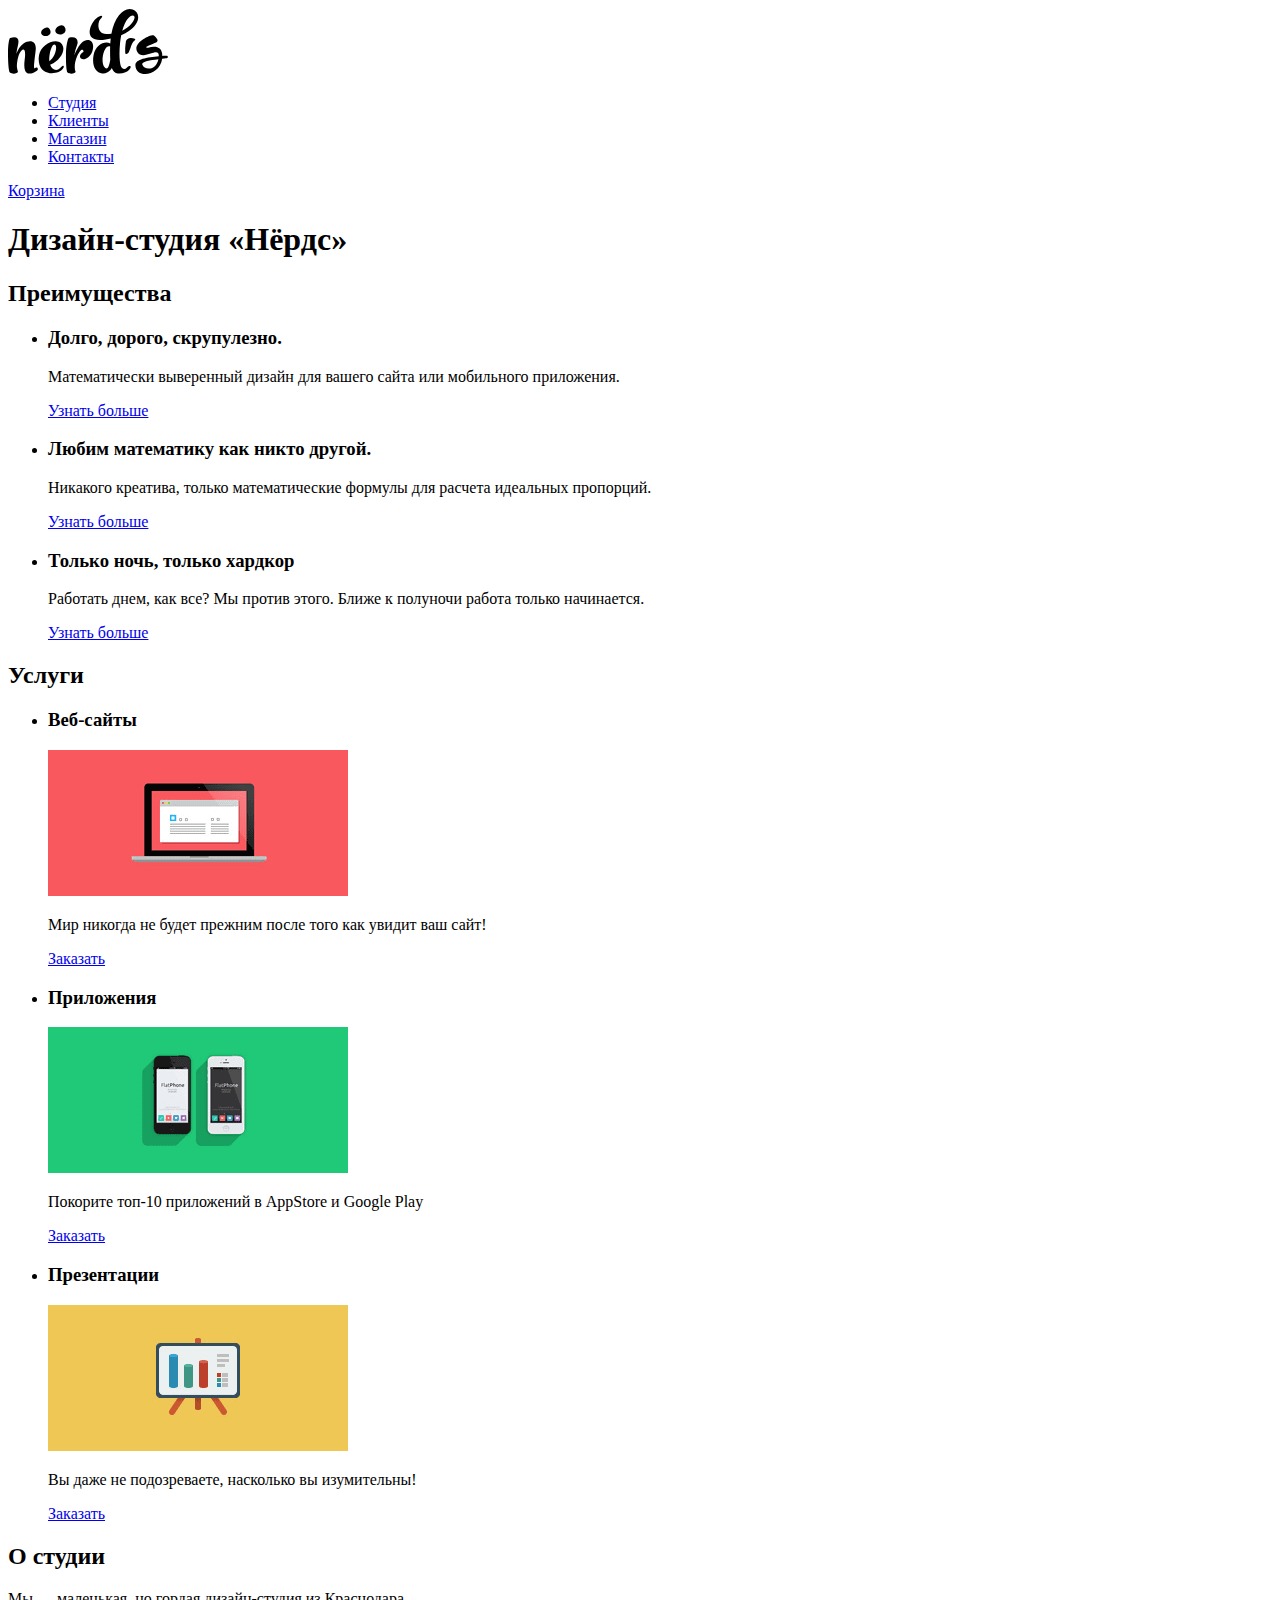
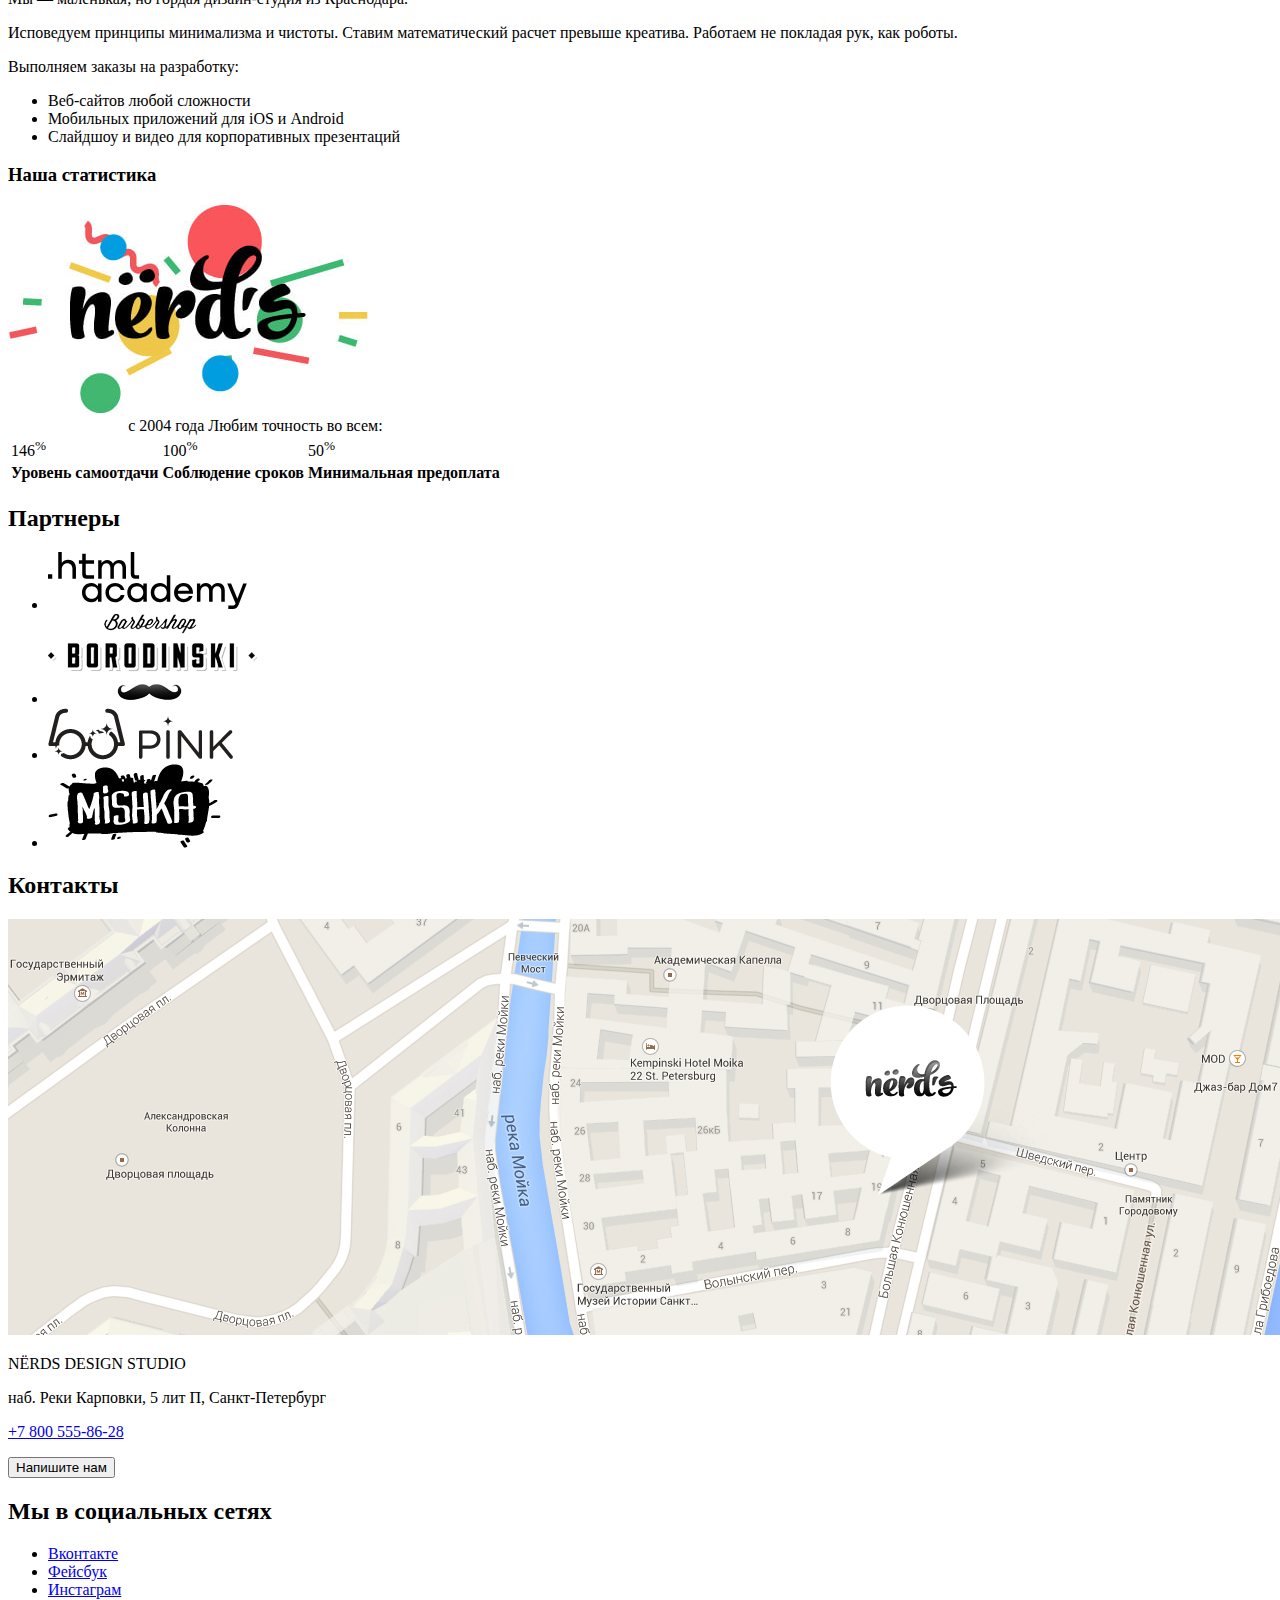
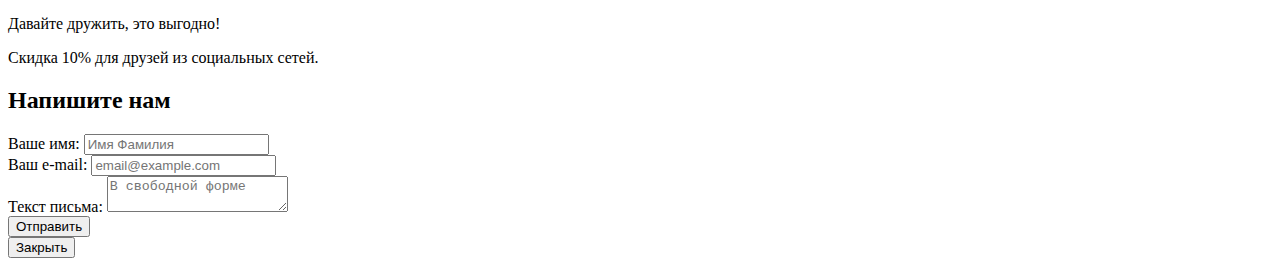
==== commit a82c8593: "Добавляет папки для картинок в разных форматах" ====
--- a/index.html
+++ b/index.html
@@ -4,9 +4,10 @@
 <head>
   <meta charset="utf-8">
   <title>Дизайн-студия «Нёрдс»</title>
-  <link rel="icon" href="favicon.ico"> <!-- 32×32 -->
+  <link rel="icon" href="favicon.ico">
   <link rel="icon" href="img/favicons/icon.svg" type="image/svg+xml">
   <link rel="apple-touch-icon" href="img/favicons/180.png">
+  <link rel="manifest" href="manifest.webmanifest">
 </head>
 
 <body>
@@ -14,7 +15,7 @@
   <header class="main-header">
     <nav>
       <a>
-        <img src="img/nerds-logo.png" width="160" height="65" alt="">
+        <img src="img/svg/nerds-logo.svg" width="160" height="66" alt="">
       </a>
       <ul>
         <li><a href="index.html">Студия</a></li>
@@ -58,7 +59,7 @@
         <li>
           <h3>Веб-сайты</h3>
           <p>
-            <img src="img/illustration-1.jpg" alt="" width="300" height="146">
+            <img src="img/png/illustration-1.png" alt="" width="300" height="146">
           </p>
           <p>Мир никогда не будет прежним после того как увидит ваш сайт!</p>
           <a href="blank.html">Заказать</a>
@@ -66,7 +67,7 @@
         <li>
           <h3>Приложения</h3>
           <p>
-            <img src="img/illustration-2.jpg" alt="" width="300" height="146">
+            <img src="img/png/illustration-2.png" alt="" width="300" height="146">
           </p>
           <p>Покорите топ-10 приложений в AppStore и Google Play</p>
           <a href="blank.html">Заказать</a>
@@ -74,7 +75,7 @@
         <li>
           <h3>Презентации</h3>
           <p>
-            <img src="img/illustration-3.jpg" alt="" width="300" height="146">
+            <img src="img/png/illustration-3.png" alt="" width="300" height="146">
           </p>
           <p>Вы даже не подозреваете, насколько вы изумительны!</p>
           <a href="blank.html">Заказать</a>
@@ -94,7 +95,7 @@
         <li>Слайдшоу и видео для корпоративных презентаций</li>
       </ul>
       <h3>Наша статистика</h3>
-      <img src="img/nerds-illustration.jpg" alt="" width="360" height="208">
+      <img src="img/jpg/nerds-illustration.jpg" alt="" width="360" height="208">
       <table>
         <caption>с 2004 года Любим точность во всем:</caption>
         <tr>
@@ -115,22 +116,22 @@
       <ul>
         <li>
           <a href="https://htmlacademy.ru/intensive/htmlcss" target="_blank">
-            <img src="img/logo-htmlacademy.png" alt="" width="199" height="57">
+            <img src="img/svg/logo-htmlacademy.svg" alt="" width="199" height="58">
           </a>
         </li>
         <li>
           <a href="blank.html">
-            <img src="img/logo-borodinski.jpg" alt="" width="209" height="90">
+            <img src="img/svg/logo-borodinski.svg" alt="" width="209" height="90">
           </a>
         </li>
         <li>
           <a href="blank.html">
-            <img src="img/logo-pink.png" alt="" width="185" height="52">
+            <img src="img/svg/logo-pink.svg" alt="" width="185" height="52">
           </a>
         </li>
         <li>
           <a href="blank.html">
-            <img src="img/logo-mishka.png" alt="" width="173" height="84">
+            <img src="img/svg/logo-mishka.svg" alt="" width="173" height="84">
           </a>
         </li>
       </ul>
@@ -142,7 +143,7 @@
     <section>
       <h2>Контакты</h2>
       <!-- Здесь будет карта -->
-      <img src="img/map.jpg" alt="" width="1440" height="416">
+      <img src="img/png/map.png" alt="" width="1440" height="416">
       <p>NЁRDS DESIGN STUDIO</p>
       <p>
         наб. Реки Карповки, 5 лит П, Санкт-Петербург
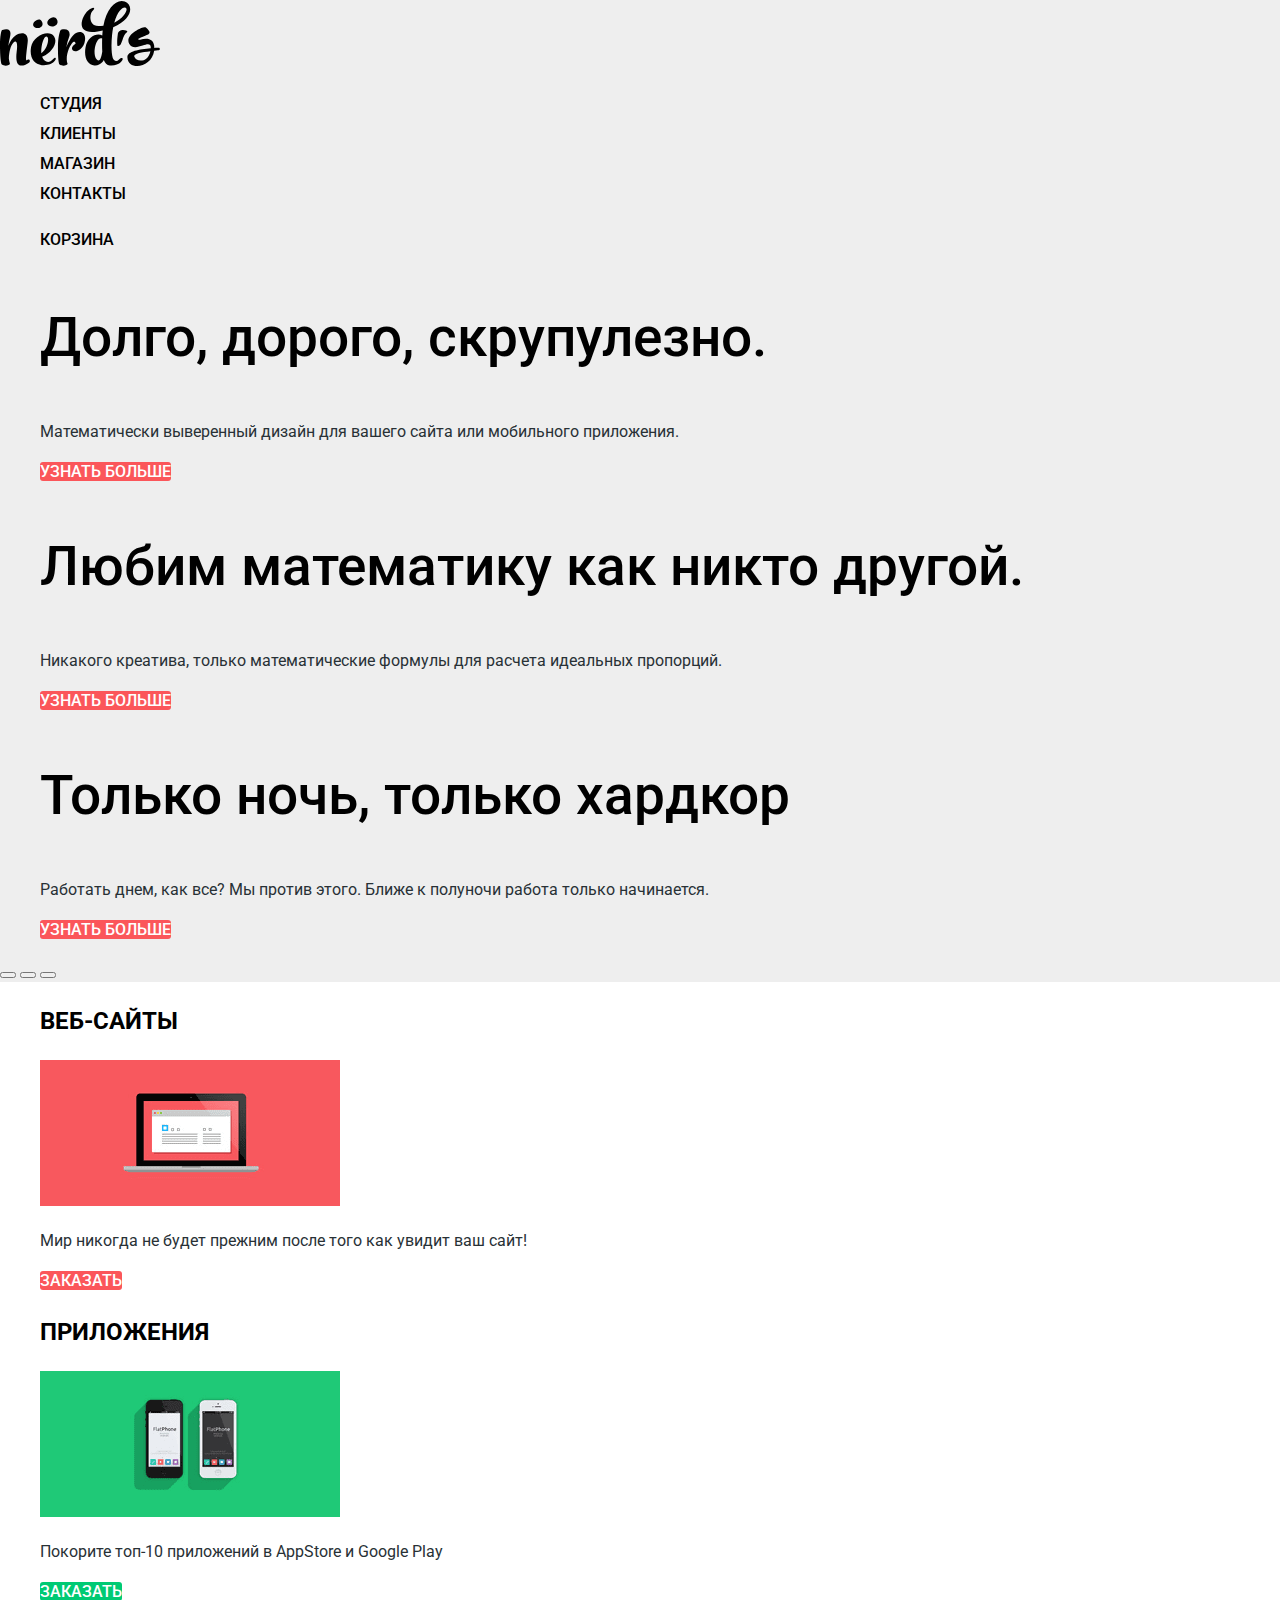
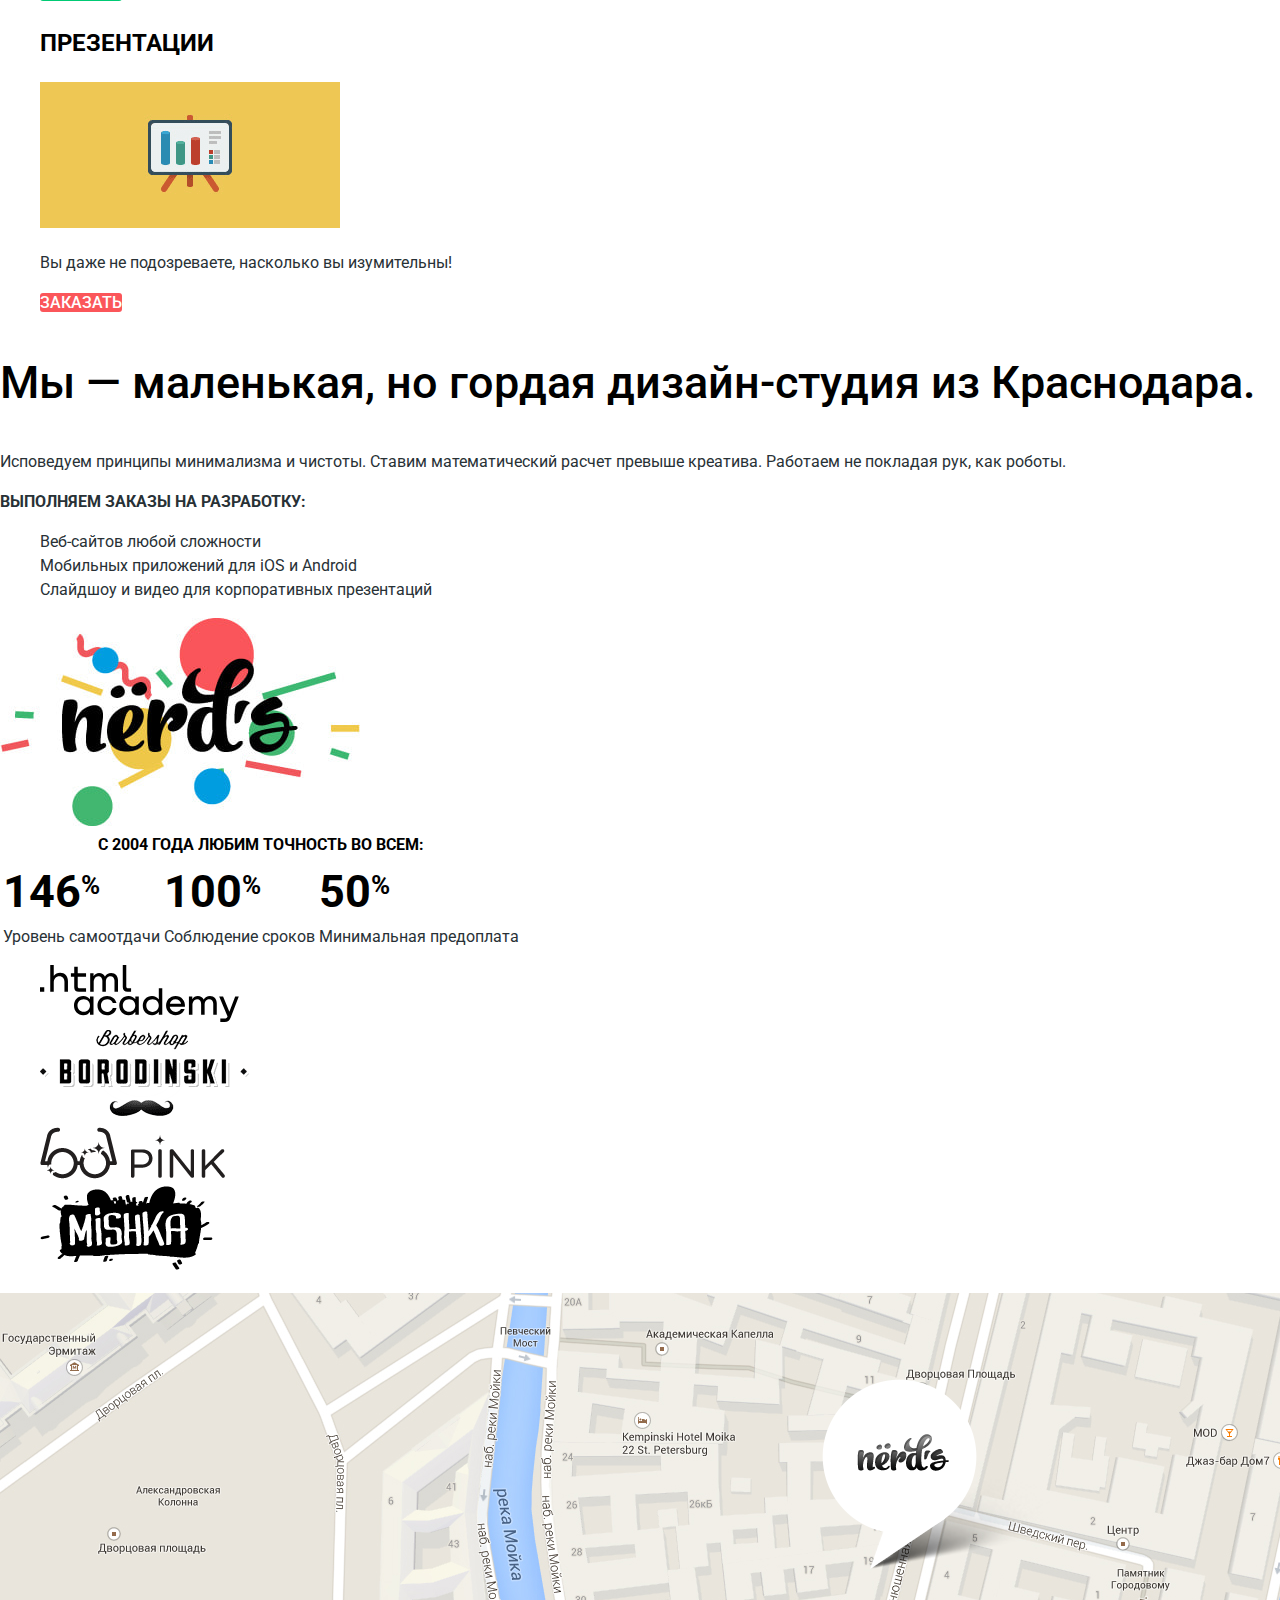
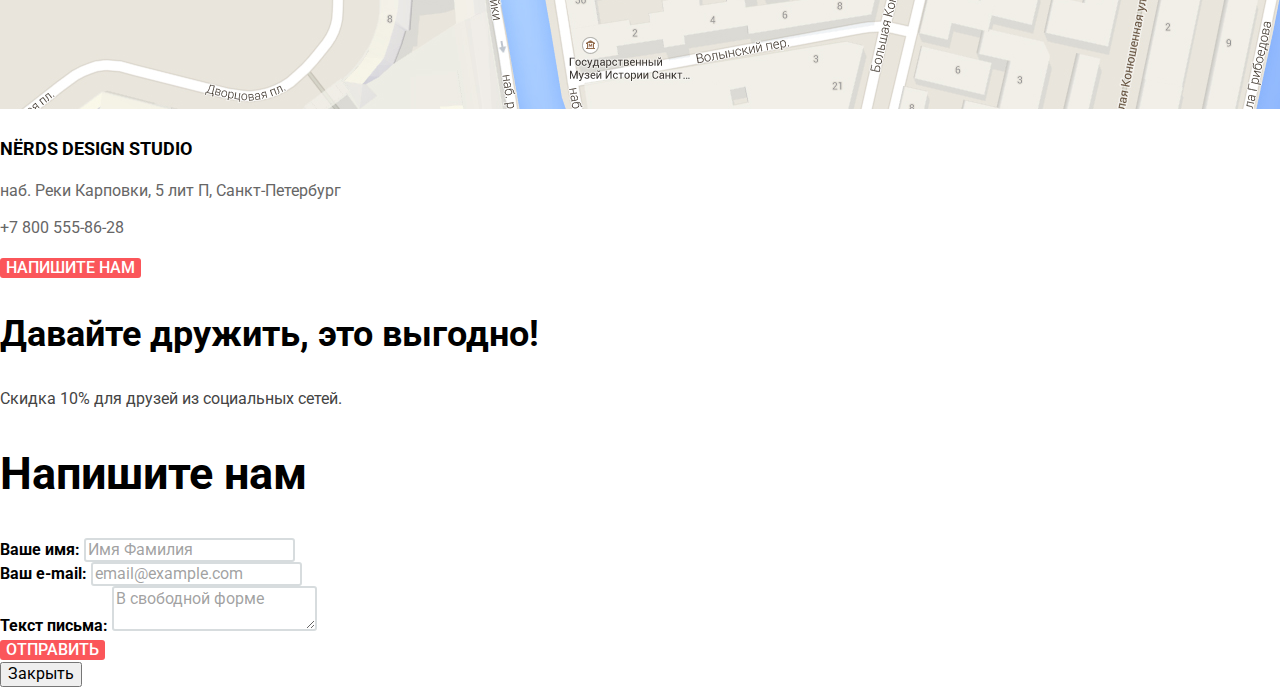
==== commit c4c0a95e: "Стилизирует главную страницу" ====
--- a/index.html
+++ b/index.html
@@ -1,102 +1,113 @@
 <!DOCTYPE html>
-<html lang="ru">
+<html class="page" lang="ru">
 
 <head>
   <meta charset="utf-8">
   <title>Дизайн-студия «Нёрдс»</title>
+  <link href="https://fonts.googleapis.com/css2?family=Roboto:wght@400;500;700&display=swap" rel="stylesheet">
+  <link href="css/normalize.css" rel="stylesheet">
+  <link href="css/style.css" rel="stylesheet">
   <link rel="icon" href="favicon.ico">
   <link rel="icon" href="img/favicons/icon.svg" type="image/svg+xml">
   <link rel="apple-touch-icon" href="img/favicons/180.png">
   <link rel="manifest" href="manifest.webmanifest">
 </head>
 
-<body>
+<body class="page-body">
 
   <header class="main-header">
-    <nav>
-      <a>
+    <nav class="main-navigation">
+      <a class="main-header-logo">
         <img src="img/svg/nerds-logo.svg" width="160" height="66" alt="">
       </a>
-      <ul>
+      <ul class="site-navigation">
         <li><a href="index.html">Студия</a></li>
         <li><a href="blank.html">Клиенты</a></li>
         <li><a href="catalog.html">Магазин</a></li>
         <li><a href="blank.html">Контакты</a></li>
       </ul>
       <!-- Тут иконка для корзины -->
-      <a href="blank.html">Корзина</a>
+      <ul class="user-navigation">
+        <li><a class="cart-icon" href="blank.html">Корзина</a></li>
+      </ul>
     </nav>
 
-    <h1>Дизайн-студия «Нёрдс»</h1>
-
-    <section>
-      <h2>Преимущества</h2>
+    <h1 class="visually-hidden">Дизайн-студия «Нёрдс»</h1>
+
+    <section class="slider">
+      <h2 class="visually-hidden">Преимущества</h2>
       <!-- Тут ниже слайдер -->
-      <ul>
-        <li>
+      <ul class="slider-list">
+        <li class="slider-item">
           <h3>Долго, дорого, скрупулезно.</h3>
           <p>Математически выверенный дизайн для вашего сайта или мобильного приложения.</p>
-          <a href="blank.html">Узнать больше</a>
-        </li>
-        <li>
+          <a class="button" href="blank.html">Узнать больше</a>
+        </li>
+        <li class="slider-item">
           <h3>Любим математику как никто другой.</h3>
           <p>Никакого креатива, только математические формулы для расчета идеальных пропорций.</p>
-          <a href="blank.html">Узнать больше</a>
-        </li>
-        <li>
+          <a class="button" href="blank.html">Узнать больше</a>
+        </li>
+        <li class="slider-item">
           <h3>Только ночь, только хардкор</h3>
           <p>Работать днем, как все? Мы против этого. Ближе к полуночи работа только начинается.</p>
-          <a href="blank.html">Узнать больше</a>
-        </li>
-      </ul>
+          <a class="button" href="blank.html">Узнать больше</a>
+        </li>
+      </ul>
+      <div class="slider-controls">
+        <button type="button" class="current"><span class="visually-hidden">Первый слайд</span></button>
+        <button type="button"><span class="visually-hidden">Второй слайд</span></button>
+        <button type="button"><span class="visually-hidden">Третий слайд</span></button>
+      </div>
     </section>
   </header>
 
-  <main>
-    <section>
-      <h2>Услуги</h2>
-      <ul>
-        <li>
+  <main class="container">
+    <section class="services">
+      <h2 class="visually-hidden">Услуги</h2>
+      <ul class="services-list">
+        <li class="services-item">
           <h3>Веб-сайты</h3>
           <p>
             <img src="img/png/illustration-1.png" alt="" width="300" height="146">
           </p>
           <p>Мир никогда не будет прежним после того как увидит ваш сайт!</p>
-          <a href="blank.html">Заказать</a>
-        </li>
-        <li>
+          <a class="button" href="blank.html">Заказать</a>
+        </li>
+        <li class="services-item">
           <h3>Приложения</h3>
           <p>
             <img src="img/png/illustration-2.png" alt="" width="300" height="146">
           </p>
           <p>Покорите топ-10 приложений в AppStore и Google Play</p>
-          <a href="blank.html">Заказать</a>
-        </li>
-        <li>
+          <a class="button button-green" href="blank.html">Заказать</a>
+        </li>
+        <li class="services-item">
           <h3>Презентации</h3>
           <p>
             <img src="img/png/illustration-3.png" alt="" width="300" height="146">
           </p>
           <p>Вы даже не подозреваете, насколько вы изумительны!</p>
-          <a href="blank.html">Заказать</a>
-        </li>
-      </ul>
-    </section>
-
-    <section>
-      <h2>О студии</h2>
-      <p>Мы — маленькая, но гордая дизайн-студия из Краснодара.</p>
-      <p>Исповедуем принципы минимализма и чистоты. Ставим математический расчет превыше креатива. Работаем не покладая
+          <a class="button button yellow" href="blank.html">Заказать</a>
+        </li>
+      </ul>
+    </section>
+
+    <section class="about-us">
+      <h2 class="visually-hidden">О студии</h2>
+      <p class="about-us-title">Мы — маленькая, но гордая дизайн-студия из Краснодара.</p>
+      <p class="about-us-text">Исповедуем принципы минимализма и чистоты. Ставим математический расчет превыше креатива.
+        Работаем не покладая
         рук, как роботы.</p>
-      <p>Выполняем заказы на разработку:</p>
-      <ul>
+      <p class="about-us-list-title">Выполняем заказы на разработку:</p>
+      <ul class="about-us-list">
         <li>Веб-сайтов любой сложности</li>
         <li>Мобильных приложений для iOS и Android</li>
         <li>Слайдшоу и видео для корпоративных презентаций</li>
       </ul>
-      <h3>Наша статистика</h3>
+      <h3 class="visually-hidden">Наша статистика</h3>
       <img src="img/jpg/nerds-illustration.jpg" alt="" width="360" height="208">
-      <table>
+      <table class="about-us-table">
         <caption>с 2004 года Любим точность во всем:</caption>
         <tr>
           <td>146<sup>%</sup></td>
@@ -111,85 +122,85 @@
       </table>
     </section>
 
-    <section>
-      <h2>Партнеры</h2>
-      <ul>
-        <li>
+    <section class="partners">
+      <h2 class="visually-hidden">Партнеры</h2>
+      <ul class="partners-list">
+        <li class="partners-list-item">
           <a href="https://htmlacademy.ru/intensive/htmlcss" target="_blank">
             <img src="img/svg/logo-htmlacademy.svg" alt="" width="199" height="58">
           </a>
         </li>
-        <li>
+        <li class="partners-list-item">
           <a href="blank.html">
-            <img src="img/svg/logo-borodinski.svg" alt="" width="209" height="90">
-          </a>
-        </li>
-        <li>
+            <img src="img/png/logo-borodinski.png" alt="" width="209" height="90">
+          </a>
+        </li>
+        <li class="partners-list-item">
           <a href="blank.html">
-            <img src="img/svg/logo-pink.svg" alt="" width="185" height="52">
-          </a>
-        </li>
-        <li>
+            <img src="img/png/logo-pink.png" alt="" width="185" height="52">
+          </a>
+        </li>
+        <li class="partners-list-item">
           <a href="blank.html">
-            <img src="img/svg/logo-mishka.svg" alt="" width="173" height="84">
+            <img src="img/png/logo-mishka.png" alt="" width="173" height="84">
           </a>
         </li>
       </ul>
     </section>
   </main>
 
-  <footer class="main-footer">
-
-    <section>
-      <h2>Контакты</h2>
+  <footer class="page-footer main-footer">
+
+    <section class="contacts">
+      <h2 class="visually-hidden">Контакты</h2>
       <!-- Здесь будет карта -->
       <img src="img/png/map.png" alt="" width="1440" height="416">
-      <p>NЁRDS DESIGN STUDIO</p>
-      <p>
+      <p class="contacts-title">NЁRDS DESIGN STUDIO</p>
+      <p class="contacts-address">
         наб. Реки Карповки, 5 лит П, Санкт-Петербург
       </p>
       <p>
-        <a href="tel:+78005558628">+7 800 555-86-28</a>
+        <a class="contacts-phone" href="tel:+78005558628">+7 800 555-86-28</a>
       </p>
-      <button type="button">Напишите нам</button>
-    </section>
-
-    <section>
-      <h2>Мы в социальных сетях</h2>
-      <ul>
+      <button class="button" type="button">Напишите нам</button>
+    </section>
+
+    <section class="social">
+      <h2 class="visually-hidden">Мы в социальных сетях</h2>
+      <ul class="social-list">
         <li>
-          <a href="blank.html">Вконтакте</a>
+          <a class="social-button" href="blank.html"><span class="visually-hidden">Вконтакте</span></a>
         </li>
         <li>
-          <a href="blank.html">Фейсбук</a>
+          <a class="social-button" href="blank.html"><span class="visually-hidden">Фейсбук</span></a>
         </li>
         <li>
-          <a href="blank.html">Инстаграм</a>
-        </li>
-      </ul>
-      <p>Давайте дружить, это выгодно!</p>
-      <p>Скидка 10% для друзей из социальных сетей.</p>
+          <a class="social-button" href="blank.html"><span class="visually-hidden">Инстаграм</span></a>
+        </li>
+      </ul>
+      <p class="social-title">Давайте дружить, это выгодно!</p>
+      <p class="social-text">Скидка 10% для друзей из социальных сетей.</p>
     </section>
   </footer>
 
-  <section>
+  <section class="modal">
     <h2>Напишите нам</h2>
-    <form action="https://echo.htmlacademy.ru" method="post">
-      <div>
+    <form class="modal-form" action="https://echo.htmlacademy.ru" method="post">
+      <div class="modal-item">
         <label for="name">Ваше имя:</label>
         <input id="name" type="text" name="name" placeholder="Имя Фамилия">
       </div>
-      <div>
+      <div class="modal-item">
         <label for="email">Ваш e-mail:</label>
         <input id="email" type="email" name="email" placeholder="email@example.com">
       </div>
-      <div>
+      <div class="modal-item">
         <label for="message">Текст письма:</label>
         <textarea id="message" name="message" placeholder="В свободной форме"></textarea>
       </div>
-      <button type="submit">Отправить</button>
+      <button class="button" type="submit">Отправить</button>
     </form>
-    <button type="button">Закрыть</button>
+    <button class="modal-close" type="button">Закрыть</button>
   </section>
 
 </body>
--- a/css/style.css
+++ b/css/style.css
@@ -0,0 +1,348 @@
+/* Variables */
+
+:root {
+  --basic-black: rgba(0, 0, 0, 1);
+  --active-black: rgba(0, 0, 0, 0.3);
+  --basic-white: rgba(255, 255, 255, 1);
+  --active-white: rgba(255, 255, 255, 0.3);
+  --basic-grey: rgba(238, 238, 238, 1);
+  --grey-shadow: rgba(0, 1, 1, 0.1);
+  --grey-extra-dark: rgba(40, 49, 54, 1);
+  --locked-grey: rgba(40, 49, 54, 0.3);
+  --grey-dark: rgba(68, 68, 68, 1);
+  --grey-dark-hover: rgba(68, 68, 68, 0.5);
+  --grey-dark-catalog: rgba(77, 77, 77, 1);
+  --grey-contacts: rgba(102, 102, 102, 1);
+  --grey-social: rgba(225, 225, 225, 1);
+  --focus-grey: rgba(223, 223, 223, 1);
+  --active-grey: rgba(213, 213, 213, 1);
+  --current-grey: rgba(219, 219, 219, 1);
+  --input-grey: rgba(215, 220, 222, 1);
+  --input-hover: rgba(180, 185, 187, 1);
+  --basic-red: rgba(251, 86, 90, 1);
+  --focus-red: rgba(231, 66, 70, 1);
+  --active-red: rgba(215, 55, 59, 1);
+  --basic-green: rgba(0, 202, 116, 1);
+  --focus-green: rgba(0, 188, 108, 1);
+  --active-green: rgba(0, 170, 98, 1);
+  --basic-yellow: rgba(239, 200, 73, 1);
+  --focus-yellow: rgba(234, 181, 52, 1);
+  --active-yellow: rgba(229, 167, 34, 1);
+}
+
+/* Global */
+
+body {
+  min-width: 1440px;
+  margin: 0;
+  padding: 0;
+  font-family: "Roboto", "Arial", "Helvetica Neue", "Nimbus Sans", "Ubuntu", sans-serif;
+  font-weight: 400;
+  font-size: 16px;
+  line-height: 24px;
+  color: var(--grey-extra-dark);
+  background-color: var(--basic-white);
+}
+
+a {
+  text-decoration: none;
+}
+
+img {
+  max-width: 100%;
+  height: auto;
+}
+
+.visually-hidden {
+  position: absolute;
+  width: 1px;
+  height: 1px;
+  margin: -1px;
+  border: 0;
+  padding: 0;
+  white-space: nowrap;
+  clip-path: inset(100%);
+  clip: rect(0 0 0 0);
+  overflow: hidden;
+}
+
+/* Buttons */
+
+.button {
+  font: inherit;
+  font-weight: 500;
+  line-height: 18px;
+  text-align: center;
+  color: var(--basic-white);
+  text-transform: uppercase;
+
+  background-color: var(--basic-red);
+  border: none;
+  border-radius: 3px;
+}
+
+.button:hover,
+.button:focus {
+  background-color: var(--focus-red);
+}
+
+.button:active {
+  color: var(--active-white);
+  box-shadow: inset 0px 3px 0px var(--grey-shadow);
+  background-color: var(--active-red);
+}
+
+/* Header */
+
+.main-header {
+  background-color: var(--basic-grey);
+}
+
+/* Main navigation */
+
+.site-navigation,
+.user-navigation {
+  list-style: none;
+}
+
+.site-navigation a,
+.user-navigation a {
+  font-weight: 500;
+  line-height: 30px;
+  color: var(--basic-black);
+  text-transform: uppercase;
+}
+
+.site-navigation a[href]:hover,
+.site-navigation a[href]:focus,
+.user-navigation a[href]:hover,
+.user-navigation a[href]:focus {
+  color: var(--basic-red);
+}
+
+.site-navigation a[href]:active,
+.user-navigation a[href]:active {
+  color: var(--active-black);
+}
+
+.site-navigation-current a:not([href]),
+.user-navigation-current a:not([href]) {
+  color: var(--basic-black);
+}
+
+/* Slider */
+
+.slider-list {
+  list-style: none;
+}
+
+.slider-item h3 {
+  font-weight: 500;
+  font-size: 55px;
+  line-height: 55px;
+  color: var(--basic-black);
+}
+
+.slider-item p {
+  color: var(--grey-extra-dark);
+}
+
+/* End of Header */
+
+/* Main-Index */
+/* Services */
+
+.services-list {
+  list-style: none;
+}
+
+.services-item h3 {
+  font-weight: 700;
+  font-size: 24px;
+  line-height: 30px;
+  text-transform: uppercase;
+  color: var(--basic-black);
+}
+
+.button-green {
+  background-color: var(--basic-green);
+}
+
+.button-green:hover,
+.button-green:focus {
+  background-color: var(--focus-green);
+}
+
+.button-green:active {
+  background-color: var(--active-green);
+}
+
+.button-yellow {
+  background-color: var(--basic-yellow);
+}
+
+.button-yellow:hover,
+.button-yellow:focus {
+  background-color: var(--focus-yellow);
+}
+
+.button-yellow:active {
+  background-color: var(--active-yellow);
+}
+
+/* About-us */
+
+.about-us-title {
+  font-weight: 500;
+  font-size: 45px;
+  line-height: 45px;
+  color: var(--basic-black);
+}
+
+.about-us-list-title {
+  font-weight: 700;
+  text-transform: uppercase;
+}
+
+.about-us-list {
+  list-style: none;
+}
+
+.about-us-table caption {
+  font-weight: 700;
+  color: var(--basic-black);
+  text-transform: uppercase;
+}
+
+.about-us-table td {
+  font-weight: 700;
+  font-size: 45px;
+  line-height: 64px;
+  color: var(--basic-black);
+}
+
+.about-us-table sup {
+  font-weight: 700;
+  font-size: 26px;
+  line-height: 40px;
+  color: var(--basic-black);
+}
+
+.about-us-table th {
+  font-weight: 400;
+  line-height: 18px;
+}
+
+/* Partners */
+
+.partners-list {
+  list-style: none;
+}
+
+/* End of Main-Index */
+
+/* Footer */
+/* Contacts */
+
+.contacts-title {
+  font-weight: 700;
+  font-size: 18px;
+  line-height: 30px;
+  color: var(--basic-black);
+  text-transform: uppercase;
+}
+
+.contacts-address,
+.contacts-phone {
+  line-height: 18px;
+  color: var(--grey-contacts);
+}
+
+/* Social */
+
+.social-list {
+  list-style: none;
+}
+
+.social-title {
+  font-weight: 700;
+  font-size: 36px;
+  line-height: 36px;
+  color: var(--basic-black);
+}
+
+.social-text {
+  line-height: 22px;
+  color: var(--grey-dark);
+}
+
+/* End of Footer */
+
+/* Modal */
+
+.modal {
+  color: var(--basic-black);
+}
+
+.modal h2 {
+  font-weight: 700;
+  font-size: 45px;
+  line-height: 53px;
+}
+
+.modal-item label {
+  font-weight: 700;
+  line-height: 24px;
+}
+
+.modal-item input,
+.modal-item textarea {
+  border: 2px solid var(--input-grey);
+  border-radius: 3px;
+}
+
+.modal-item input::placeholder,
+.modal-item textarea::placeholder {
+  color: var(--grey-dark-hover);
+  opacity: 1;
+}
+
+/* Hover */
+
+.modal-item input:hover,
+.modal-item textarea:hover {
+  border: 2px solid var(--input-hover);
+  border-radius: 3px;
+}
+
+.modal-item input:hover::placeholder,
+.modal-item textarea:hover::placeholder {
+  color: var(--grey-dark-hover);
+  opacity: 1;
+}
+
+/* Focus */
+
+.modal-item input:focus,
+.modal-item textarea:focus {
+  outline: none;
+  border: 2px solid var(--basic-black);
+  border-radius: 3px;
+  color: var(--grey-dark);
+}
+
+.modal-item input:focus::placeholder,
+.modal-item textarea:focus::placeholder {
+  color: transparent;
+  opacity: 1;
+}
+
+/* Invalid */
+
+.modal-item input:invalid {
+  color: var(--focus-red);
+
+  border-color: var(--focus-red);
+}
+
+/* End of Modal */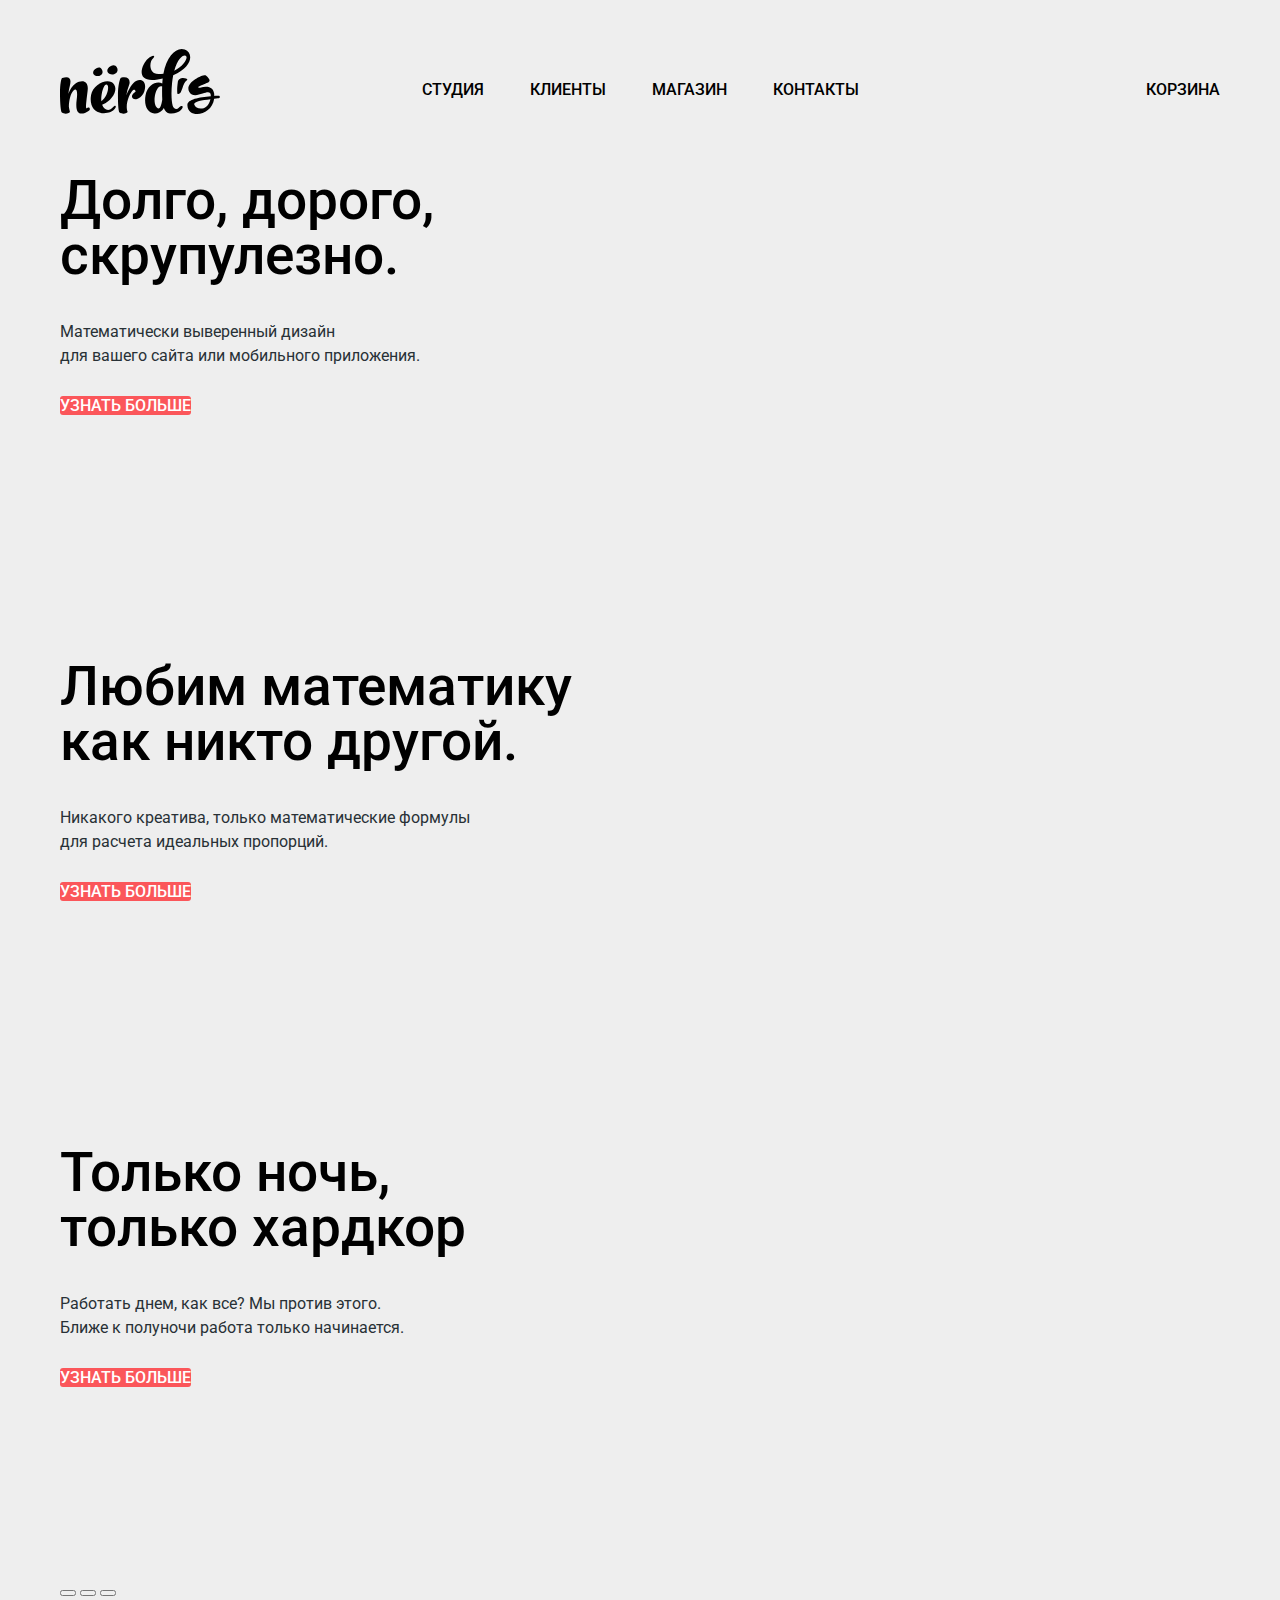
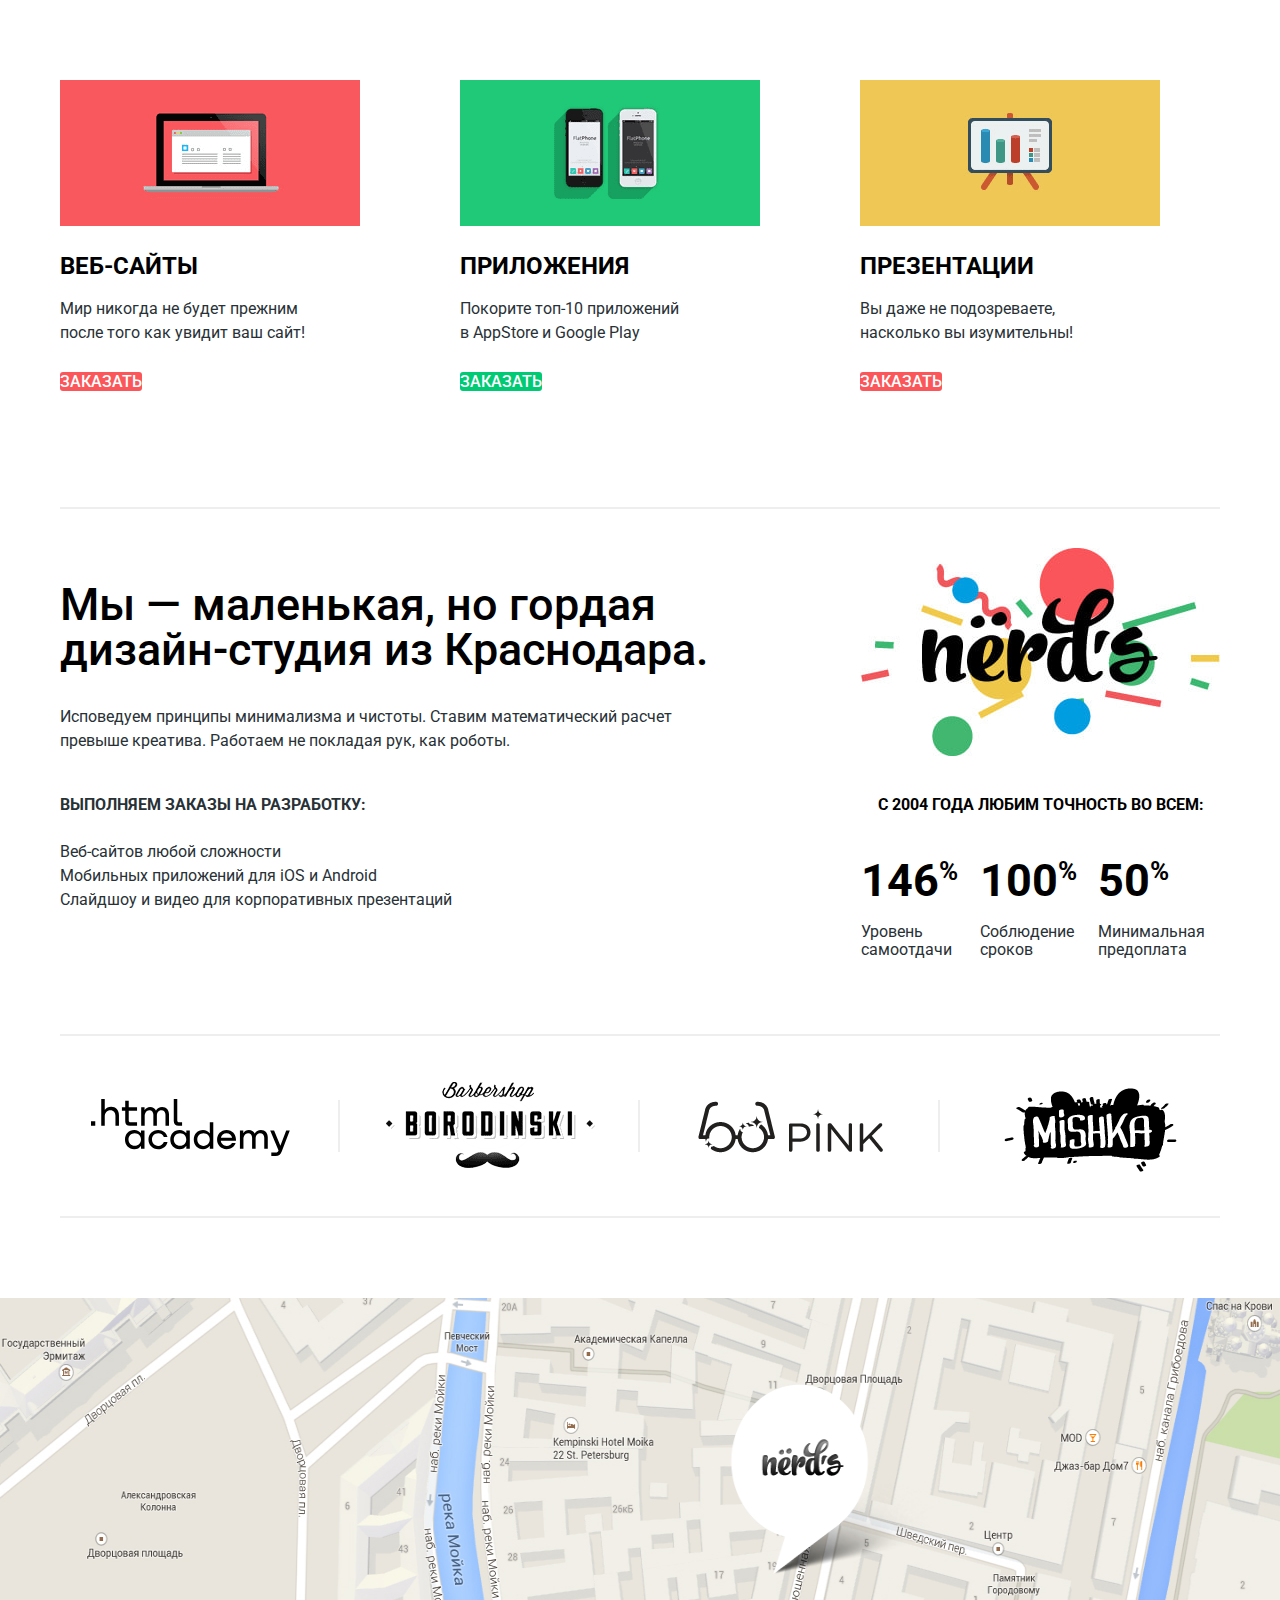
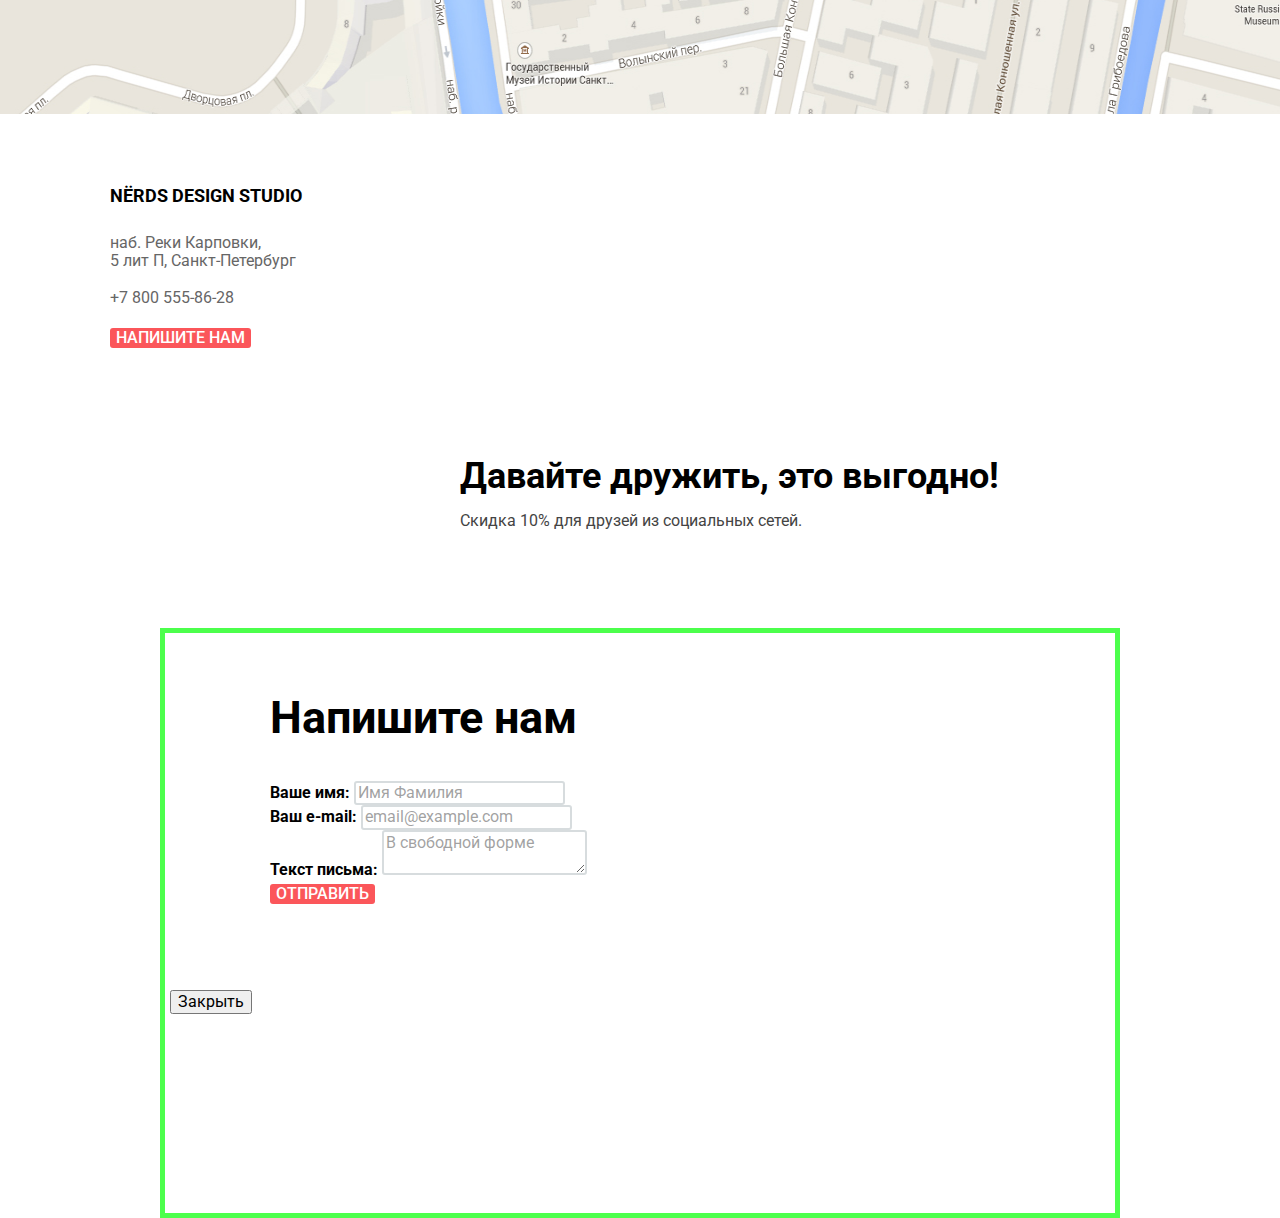
==== commit 83013d7b: "Добавляет сетку на гридах" ====
--- a/index.html
+++ b/index.html
@@ -16,7 +16,8 @@
 <body class="page-body">
 
   <header class="main-header">
-    <nav class="main-navigation">
+
+    <nav class="main-navigation center">
       <a class="main-header-logo">
         <img src="img/svg/nerds-logo.svg" width="160" height="66" alt="">
       </a>
@@ -31,16 +32,14 @@
         <li><a class="cart-icon" href="blank.html">Корзина</a></li>
       </ul>
     </nav>
-
     <h1 class="visually-hidden">Дизайн-студия «Нёрдс»</h1>
-
-    <section class="slider">
+    <section class="slider center">
       <h2 class="visually-hidden">Преимущества</h2>
       <!-- Тут ниже слайдер -->
       <ul class="slider-list">
         <li class="slider-item">
           <h3>Долго, дорого, скрупулезно.</h3>
-          <p>Математически выверенный дизайн для вашего сайта или мобильного приложения.</p>
+          <p>Математически выверенный дизайн<br>для вашего сайта или мобильного приложения.</p>
           <a class="button" href="blank.html">Узнать больше</a>
         </li>
         <li class="slider-item">
@@ -50,7 +49,7 @@
         </li>
         <li class="slider-item">
           <h3>Только ночь, только хардкор</h3>
-          <p>Работать днем, как все? Мы против этого. Ближе к полуночи работа только начинается.</p>
+          <p>Работать днем, как все? Мы против этого.<br>Ближе к полуночи работа только начинается.</p>
           <a class="button" href="blank.html">Узнать больше</a>
         </li>
       </ul>
@@ -62,87 +61,85 @@
     </section>
   </header>
 
-  <main class="container">
+  <main class="center">
     <section class="services">
       <h2 class="visually-hidden">Услуги</h2>
       <ul class="services-list">
         <li class="services-item">
+          <img src="img/png/illustration-1.png" width="300" height="146" alt="">
           <h3>Веб-сайты</h3>
-          <p>
-            <img src="img/png/illustration-1.png" alt="" width="300" height="146">
-          </p>
-          <p>Мир никогда не будет прежним после того как увидит ваш сайт!</p>
+          <p>Мир никогда не будет прежним<br>после того как увидит ваш сайт!</p>
           <a class="button" href="blank.html">Заказать</a>
         </li>
         <li class="services-item">
+          <img src="img/png/illustration-2.png" width="300" height="146" alt="">
           <h3>Приложения</h3>
-          <p>
-            <img src="img/png/illustration-2.png" alt="" width="300" height="146">
-          </p>
-          <p>Покорите топ-10 приложений в AppStore и Google Play</p>
+          <p>Покорите топ-10 приложений<br>в AppStore и Google Play</p>
           <a class="button button-green" href="blank.html">Заказать</a>
         </li>
         <li class="services-item">
+          <img src="img/png/illustration-3.png" width="300" height="146" alt="">
           <h3>Презентации</h3>
-          <p>
-            <img src="img/png/illustration-3.png" alt="" width="300" height="146">
-          </p>
-          <p>Вы даже не подозреваете, насколько вы изумительны!</p>
+          <p>Вы даже не подозреваете,<br>насколько вы изумительны!</p>
           <a class="button button yellow" href="blank.html">Заказать</a>
         </li>
       </ul>
     </section>
 
     <section class="about-us">
-      <h2 class="visually-hidden">О студии</h2>
-      <p class="about-us-title">Мы — маленькая, но гордая дизайн-студия из Краснодара.</p>
-      <p class="about-us-text">Исповедуем принципы минимализма и чистоты. Ставим математический расчет превыше креатива.
-        Работаем не покладая
-        рук, как роботы.</p>
-      <p class="about-us-list-title">Выполняем заказы на разработку:</p>
-      <ul class="about-us-list">
-        <li>Веб-сайтов любой сложности</li>
-        <li>Мобильных приложений для iOS и Android</li>
-        <li>Слайдшоу и видео для корпоративных презентаций</li>
-      </ul>
-      <h3 class="visually-hidden">Наша статистика</h3>
-      <img src="img/jpg/nerds-illustration.jpg" alt="" width="360" height="208">
-      <table class="about-us-table">
-        <caption>с 2004 года Любим точность во всем:</caption>
-        <tr>
-          <td>146<sup>%</sup></td>
-          <td>100<sup>%</sup></td>
-          <td>50<sup>%</sup></td>
-        </tr>
-        <tr>
-          <th>Уровень самоотдачи</th>
-          <th>Соблюдение сроков</th>
-          <th>Минимальная предоплата</th>
-        </tr>
-      </table>
+      <div class="about-us-description">
+        <h2 class="visually-hidden">О студии</h2>
+        <p class="about-us-title">Мы — маленькая, но гордая дизайн-студия из Краснодара.</p>
+        <p class="about-us-text">Исповедуем принципы минимализма и чистоты. Ставим математический расчет превыше
+          креатива. Работаем не покладая
+          рук, как роботы.</p>
+        <p class="about-us-list-title">Выполняем заказы на разработку:</p>
+        <ul class="about-us-list">
+          <li>Веб-сайтов любой сложности</li>
+          <li>Мобильных приложений для iOS и Android</li>
+          <li>Слайдшоу и видео для корпоративных презентаций</li>
+        </ul>
+      </div>
+      <div class="about-us-statistics">
+        <h3 class="visually-hidden">Наша статистика</h3>
+        <img src="img/jpg/nerds-illustration.jpg" width="360" height="208" alt="">
+        <table class="about-us-table">
+          <caption>с 2004 года Любим точность во всем:</caption>
+          <tr>
+            <td>146<sup>%</sup></td>
+            <td>100<sup>%</sup></td>
+            <td>50<sup>%</sup></td>
+          </tr>
+          <tr>
+            <th>Уровень самоотдачи</th>
+            <th>Соблюдение сроков</th>
+            <th>Минимальная предоплата</th>
+          </tr>
+        </table>
+      </div>
     </section>
 
     <section class="partners">
       <h2 class="visually-hidden">Партнеры</h2>
       <ul class="partners-list">
-        <li class="partners-list-item">
+        <li class="partners-list-item logo-htmlacademy">
           <a href="https://htmlacademy.ru/intensive/htmlcss" target="_blank">
-            <img src="img/svg/logo-htmlacademy.svg" alt="" width="199" height="58">
-          </a>
-        </li>
-        <li class="partners-list-item">
+            <img src="img/svg/logo-htmlacademy.svg" width="199" height="58" alt="">
+          </a>
+        </li>
+        <li class="partners-list-item logo-borodinski">
           <a href="blank.html">
-            <img src="img/png/logo-borodinski.png" alt="" width="209" height="90">
-          </a>
-        </li>
-        <li class="partners-list-item">
+            <img src="img/png/logo-borodinski.png" width="209" height="90" alt="">
+          </a>
+        </li>
+        <li class="partners-list-item logo-pink">
           <a href="blank.html">
-            <img src="img/png/logo-pink.png" alt="" width="185" height="52">
-          </a>
-        </li>
-        <li class="partners-list-item">
+            <img src="img/png/logo-pink.png" width="185" height="52" alt="">
+          </a>
+        </li>
+        <li class="partners-list-item logo-mishka">
           <a href="blank.html">
-            <img src="img/png/logo-mishka.png" alt="" width="173" height="84">
+            <img src="img/png/logo-mishka.png" width="173" height="84" alt="">
           </a>
         </li>
       </ul>
@@ -155,35 +152,43 @@
       <h2 class="visually-hidden">Контакты</h2>
       <!-- Здесь будет карта -->
       <img src="img/png/map.png" alt="" width="1440" height="416">
-      <p class="contacts-title">NЁRDS DESIGN STUDIO</p>
-      <p class="contacts-address">
-        наб. Реки Карповки, 5 лит П, Санкт-Петербург
-      </p>
-      <p>
-        <a class="contacts-phone" href="tel:+78005558628">+7 800 555-86-28</a>
-      </p>
-      <button class="button" type="button">Напишите нам</button>
-    </section>
-
-    <section class="social">
+      <div class="center">
+        <div class="contacts-info">
+          <p class="contacts-title">NЁRDS DESIGN STUDIO</p>
+          <p class="contacts-address">
+            наб. Реки Карповки,<br>5 лит П, Санкт-Петербург
+          </p>
+          <p>
+            <a class="contacts-phone" href="tel:+78005558628">+7 800 555-86-28</a>
+          </p>
+          <button class="button" type="button">Напишите нам</button>
+        </div>
+      </div>
+    </section>
+
+    <section class="social center">
       <h2 class="visually-hidden">Мы в социальных сетях</h2>
-      <ul class="social-list">
-        <li>
-          <a class="social-button" href="blank.html"><span class="visually-hidden">Вконтакте</span></a>
-        </li>
-        <li>
-          <a class="social-button" href="blank.html"><span class="visually-hidden">Фейсбук</span></a>
-        </li>
-        <li>
-          <a class="social-button" href="blank.html"><span class="visually-hidden">Инстаграм</span></a>
-        </li>
-      </ul>
-      <p class="social-title">Давайте дружить, это выгодно!</p>
-      <p class="social-text">Скидка 10% для друзей из социальных сетей.</p>
+      <div class="social-network">
+        <ul class="social-list">
+          <li>
+            <a class="social-button" href="blank.html"><span class="visually-hidden">Вконтакте</span></a>
+          </li>
+          <li>
+            <a class="social-button" href="blank.html"><span class="visually-hidden">Фейсбук</span></a>
+          </li>
+          <li>
+            <a class="social-button" href="blank.html"><span class="visually-hidden">Инстаграм</span></a>
+          </li>
+        </ul>
+      </div>
+      <div class="social-info">
+        <p class="social-title">Давайте дружить, это выгодно!</p>
+        <p class="social-text">Скидка 10% для друзей из социальных сетей.</p>
+      </div>
     </section>
   </footer>
 
-  <section class="modal">
+  <section class="modal center">
     <h2>Напишите нам</h2>
     <form class="modal-form" action="https://echo.htmlacademy.ru" method="post">
       <div class="modal-item">
--- a/css/style.css
+++ b/css/style.css
@@ -3,12 +3,14 @@
 :root {
   --basic-black: rgba(0, 0, 0, 1);
   --active-black: rgba(0, 0, 0, 0.3);
+  --hover-black: rgba(0, 0, 0, 0.6);
   --basic-white: rgba(255, 255, 255, 1);
   --active-white: rgba(255, 255, 255, 0.3);
+  --active-white2: rgba(0, 0, 0, 0.0001);
   --basic-grey: rgba(238, 238, 238, 1);
   --grey-shadow: rgba(0, 1, 1, 0.1);
   --grey-extra-dark: rgba(40, 49, 54, 1);
-  --locked-grey: rgba(40, 49, 54, 0.3);
+  --disabled-grey: rgba(40, 49, 54, 0.3);
   --grey-dark: rgba(68, 68, 68, 1);
   --grey-dark-hover: rgba(68, 68, 68, 0.5);
   --grey-dark-catalog: rgba(77, 77, 77, 1);
@@ -33,7 +35,7 @@
 /* Global */
 
 body {
-  min-width: 1440px;
+  min-width: 1160px;
   margin: 0;
   padding: 0;
   font-family: "Roboto", "Arial", "Helvetica Neue", "Nimbus Sans", "Ubuntu", sans-serif;
@@ -42,6 +44,11 @@
   line-height: 24px;
   color: var(--grey-extra-dark);
   background-color: var(--basic-white);
+
+  min-height: 100%;
+  display: grid;
+  grid-template-rows:
+    min-content 1fr min-content;
 }
 
 a {
@@ -49,9 +56,23 @@
 }
 
 img {
-  max-width: 100%;
+  width: 100%;
   height: auto;
 }
+
+.page {
+  height: 100%;
+}
+
+/* Center */
+
+.center {
+  width: 1160px;
+  margin: 0 auto;
+  padding: 0 10px;
+}
+
+/* Visually-idden */
 
 .visually-hidden {
   position: absolute;
@@ -100,8 +121,28 @@
 
 /* Main navigation */
 
+.main-navigation {
+  display: grid;
+  grid-template-columns: 160px 1fr 160px;
+  height: 70px;
+  margin-top: 48px;
+}
+
+.site-navigation {
+  justify-self: center;
+  display: grid;
+  grid-template-columns: repeat(4, min-content);
+  column-gap: 46px;
+}
+
+.user-navigation {
+  justify-self: right;
+}
+
 .site-navigation,
 .user-navigation {
+  margin: 0;
+  padding: 0;
   list-style: none;
 }
 
@@ -111,6 +152,13 @@
   line-height: 30px;
   color: var(--basic-black);
   text-transform: uppercase;
+  display: inline-block;
+  padding-top: 27px;
+}
+
+.site-navigation-current a {
+  padding-bottom: 13px;
+  border-bottom: 2px solid var(--basic-red);
 }
 
 .site-navigation a[href]:hover,
@@ -133,7 +181,15 @@
 /* Slider */
 
 .slider-list {
-  list-style: none;
+  margin: 0;
+  padding: 0;
+  list-style: none;
+}
+
+.slider-item {
+  box-sizing: border-box;
+  width: 1157px;
+  height: 431px;
 }
 
 .slider-item h3 {
@@ -141,10 +197,14 @@
   font-size: 55px;
   line-height: 55px;
   color: var(--basic-black);
+  width: 520px;
+  margin-bottom: 37px;
 }
 
 .slider-item p {
   color: var(--grey-extra-dark);
+  width: 416px;
+  margin-bottom: 26px;
 }
 
 /* End of Header */
@@ -152,8 +212,27 @@
 /* Main-Index */
 /* Services */
 
+.services {
+  box-sizing: border-box;
+  height: 509px;
+  border-bottom: 2px solid var(--basic-grey);
+  padding: 80px 0;
+}
+
 .services-list {
-  list-style: none;
+  display: grid;
+  grid-template-columns: 1fr 1fr 1fr;
+  column-gap: 40px;
+  margin: 0;
+  padding: 0;
+  list-style: none;
+}
+
+.services-item img {
+  display: block;
+  width: 300px;
+  height: 146px;
+  margin-bottom: 25px;
 }
 
 .services-item h3 {
@@ -162,6 +241,11 @@
   line-height: 30px;
   text-transform: uppercase;
   color: var(--basic-black);
+  margin-bottom: 16px;
+}
+
+.services-item p {
+  margin-bottom: 25px;
 }
 
 .button-green {
@@ -191,27 +275,72 @@
 }
 
 /* About-us */
+
+.about-us {
+  display: grid;
+  grid-template-columns: 2fr 1fr;
+
+  box-sizing: border-box;
+  height: 527px;
+  border-bottom: 2px solid var(--basic-grey);
+  padding: 39px 0 73px;
+}
+
+.about-us-description {
+  box-sizing: border-box;
+}
+
+.about-us-statistics {
+  box-sizing: border-box;
+  width: 360px;
+  justify-self: right;
+}
 
 .about-us-title {
   font-weight: 500;
   font-size: 45px;
   line-height: 45px;
   color: var(--basic-black);
+  padding: 0;
+  margin-top: 34px;
+  margin-bottom: 33px;
+}
+
+.about-us-text {
+  width: 646px;
+  margin-bottom: 40px;
 }
 
 .about-us-list-title {
   font-weight: 700;
   text-transform: uppercase;
+  margin-bottom: 23px;
 }
 
 .about-us-list {
-  list-style: none;
+  margin: 0;
+  padding: 0;
+  list-style: none;
+}
+
+.about-us-statistics img {
+  margin-bottom: 30px;
+}
+
+.about-us-table {
+  border-collapse: collapse;
+  padding: 0;
+  margin: 0;
+  width: 357px;
+  text-align: left;
 }
 
 .about-us-table caption {
   font-weight: 700;
   color: var(--basic-black);
   text-transform: uppercase;
+  padding-bottom: 31px;
+  padding-left: 5px;
 }
 
 .about-us-table td {
@@ -219,37 +348,325 @@
   font-size: 45px;
   line-height: 64px;
   color: var(--basic-black);
+  width: 119px;
+  height: 64px;
 }
 
 .about-us-table sup {
   font-weight: 700;
   font-size: 26px;
   line-height: 40px;
+  top: -16px;
   color: var(--basic-black);
 }
 
 .about-us-table th {
   font-weight: 400;
   line-height: 18px;
+  padding-top: 9px;
 }
 
 /* Partners */
 
+.partners {
+  box-sizing: border-box;
+  height: 182px;
+  border-bottom: 2px solid var(--basic-grey);
+  margin-bottom: 80px;
+}
+
 .partners-list {
-  list-style: none;
+  display: grid;
+  grid-template-columns: 1fr 1fr 1fr 1fr;
+  column-gap: 40px;
+  list-style: none;
+  margin: 0;
+  padding: 0;
+  height: 184px;
+  justify-items: center;
+}
+
+.partners-list-item {
+  position: relative;
+}
+
+.partners-list-item::after {
+  content: "";
+  position: absolute;
+  top: 64px;
+  right: -50px;
+  height: 52px;
+  width: 2px;
+  background: var(--basic-grey);
+}
+
+.logo-borodinski::after {
+  right: -45px;
+}
+
+.logo-pink::after {
+  right: -57px;
+}
+
+.logo-mishka::after {
+  display: none;
+}
+
+.partners-list-item img {
+  width: auto;
+}
+
+.logo-htmlacademy img {
+  padding-top: 63px;
+}
+
+.logo-borodinski img {
+  padding-top: 46px;
+}
+
+.logo-pink img {
+  padding-top: 65px;
+}
+
+.logo-mishka img {
+  padding-top: 52px;
 }
 
 /* End of Main-Index */
+
+/* Main-Catalog */
+/* Button-Catalog */
+
+.button-catalog {
+  color: var(--basic-black);
+  background-color: var(--basic-grey);
+}
+
+.button-catalog:hover,
+.button-catalog:focus {
+  color: var(--basic-black);
+  background-color: var(--focus-grey);
+}
+
+.button-catalog:active {
+  color: var(--active-black);
+  background-color: var(--active-grey);
+  box-shadow: inset 0px 3px 0px rgba(0, 1, 1, 0.1);
+}
+
+/* Title-Catalog */
+
+.title-catalog {
+  font-weight: 500;
+  font-size: 55px;
+  line-height: 55px;
+  color: var(--basic-black);
+  text-align: center;
+  margin: 0;
+  padding-top: 73px;
+  padding-bottom: 109px;
+}
+
+/* Page-Catalog */
+
+.page-catalog {
+  display: grid;
+  grid-template-columns: 260px 1fr;
+  padding-top: 55px;
+}
+
+/* Filter */
+
+.filter-form fieldset {
+  border: none;
+  margin: 0;
+  padding: 0;
+}
+
+.filter legend,
+.sorting,
+.templates-item h3 {
+  font-weight: 700;
+  font-size: 18px;
+  line-height: 30px;
+  color: var(--basic-black);
+  text-transform: uppercase;
+}
+
+.filter-price legend,
+.sorting {
+  margin: 0;
+  padding: 0;
+}
+
+.filter-grid legend,
+.filter-features legend {
+  margin: 0;
+  margin-bottom: 13px;
+  padding: 0;
+}
+
+.grid-list,
+.features-list {
+  margin: 0;
+  padding: 0;
+  list-style: none;
+}
+
+.filter-price label {
+  line-height: 22px;
+  text-transform: uppercase;
+}
+
+.filter-price input[type="number"]::-webkit-outer-spin-button,
+.filter-price input[type="number"]::-webkit-inner-spin-button {
+  -webkit-appearance: none;
+}
+
+.filter-price input[type="number"],
+.filter-price input[type="number"]:hover,
+.filter-price input[type="number"]:focus {
+  -moz-appearance: textfield;
+}
+
+.filter-price input,
+.filter-price input:hover,
+.filter-price input:focus {
+  outline: none;
+  border: none;
+  background-color: var(--basic-grey);
+  border-radius: 3px;
+}
+
+.filter-price input[value] {
+  font-size: 16px;
+  line-height: 22px;
+  text-align: center;
+  color: var(--grey-extra-dark);
+}
+
+/* Filter-grid Filter-features */
+
+.grid-list li,
+.features-list li {
+  padding-bottom: 16px;
+  padding-left: 36px;
+}
+
+.grid-list-item label,
+.features-list-item label {
+  line-height: 20px;
+  color: var(--grey-extra-dark);
+}
+
+.grid-list-item label:disabled,
+.features-list-item label:disabled {
+  color: var(--disabled-grey);
+}
+
+/* Templates */
+/* Sorting */
+
+.templates {
+  margin-left: 141px;
+}
+
+.sorting-list {
+  margin: 0;
+  padding: 0;
+  list-style: none;
+}
+
+.sorting-list a {
+  font-size: 14px;
+  line-height: 18px;
+  color: var(--active-black);
+  text-transform: uppercase;
+}
+
+.sorting-list a[href]:hover,
+.sorting-list a[href]:focus {
+  color: var(--hover-black);
+}
+
+.sorting-list a[href]:active,
+.sorting-list-current a:not([href]) {
+  color: var(--basic-black);
+}
+
+/* Templates-list */
+
+.templates-list {
+  margin: 0;
+  padding: 0;
+  list-style: none;
+
+  display: grid;
+  grid-template-columns: repeat(2, 1fr);
+  column-gap: 40px;
+  grid-template-rows: repeat(3, 1fr);
+  row-gap: 30px;
+}
+
+.templates-item-description {
+  text-align: center;
+}
+
+.templates-item-description h3 {
+  margin-bottom: 12px;
+}
+
+.templates-item-description h3:hover,
+.templates-item-description h3:focus {
+  color: var(--basic-red);
+}
+
+.templates-item-description h3:active {
+  color: var(--basic-grey);
+}
+
+.templates-item-text {
+  line-height: 18px;
+  color: var(--grey-contacts);
+  margin-bottom: 32px;
+}
+
+/* Pagination */
+
+.pagination-list {
+  list-style: none;
+}
+
+.button-pagination-current a:not([href]) {
+  border: 3px solid var(--current-grey);
+  background-color: var(--active-white2);
+}
+
+/* End of Main-Catalog */
 
 /* Footer */
 /* Contacts */
 
+.contacts img {
+  display: block;
+  margin: 0 auto;
+  height: 416px;
+}
+
+.contacts-info {
+  box-sizing: border-box;
+  width: 319px;
+  height: 308px;
+  padding: 49px 50px 47px;
+}
+
 .contacts-title {
   font-weight: 700;
   font-size: 18px;
   line-height: 30px;
   color: var(--basic-black);
   text-transform: uppercase;
+  margin-bottom: 23px;
 }
 
 .contacts-address,
@@ -260,7 +677,17 @@
 
 /* Social */
 
+.social {
+  display: grid;
+  grid-template-columns: 260px 1fr;
+  column-gap: 140px;
+  margin-bottom: 80px;
+}
+
 .social-list {
+  box-sizing: border-box;
+  margin: 0;
+  padding: 0;
   list-style: none;
 }
 
@@ -269,6 +696,7 @@
   font-size: 36px;
   line-height: 36px;
   color: var(--basic-black);
+  margin-bottom: 10px;
 }
 
 .social-text {
@@ -281,18 +709,31 @@
 /* Modal */
 
 .modal {
-  color: var(--basic-black);
+  box-sizing: border-box;
+  width: 960px;
+  height: 590px;
+  color: var(--basic-black);
+  outline: 5px solid rgba(0, 255, 0, 0.7);
+  outline-offset: -5px;
 }
 
 .modal h2 {
   font-weight: 700;
   font-size: 45px;
   line-height: 53px;
+  margin-top: 63px;
+  margin-left: 100px;
+  margin-bottom: 37px;
+}
+
+.modal-form {
+  margin: 37px 99px 84px 100px;
 }
 
 .modal-item label {
   font-weight: 700;
   line-height: 24px;
+  margin-bottom: 9px;
 }
 
 .modal-item input,
